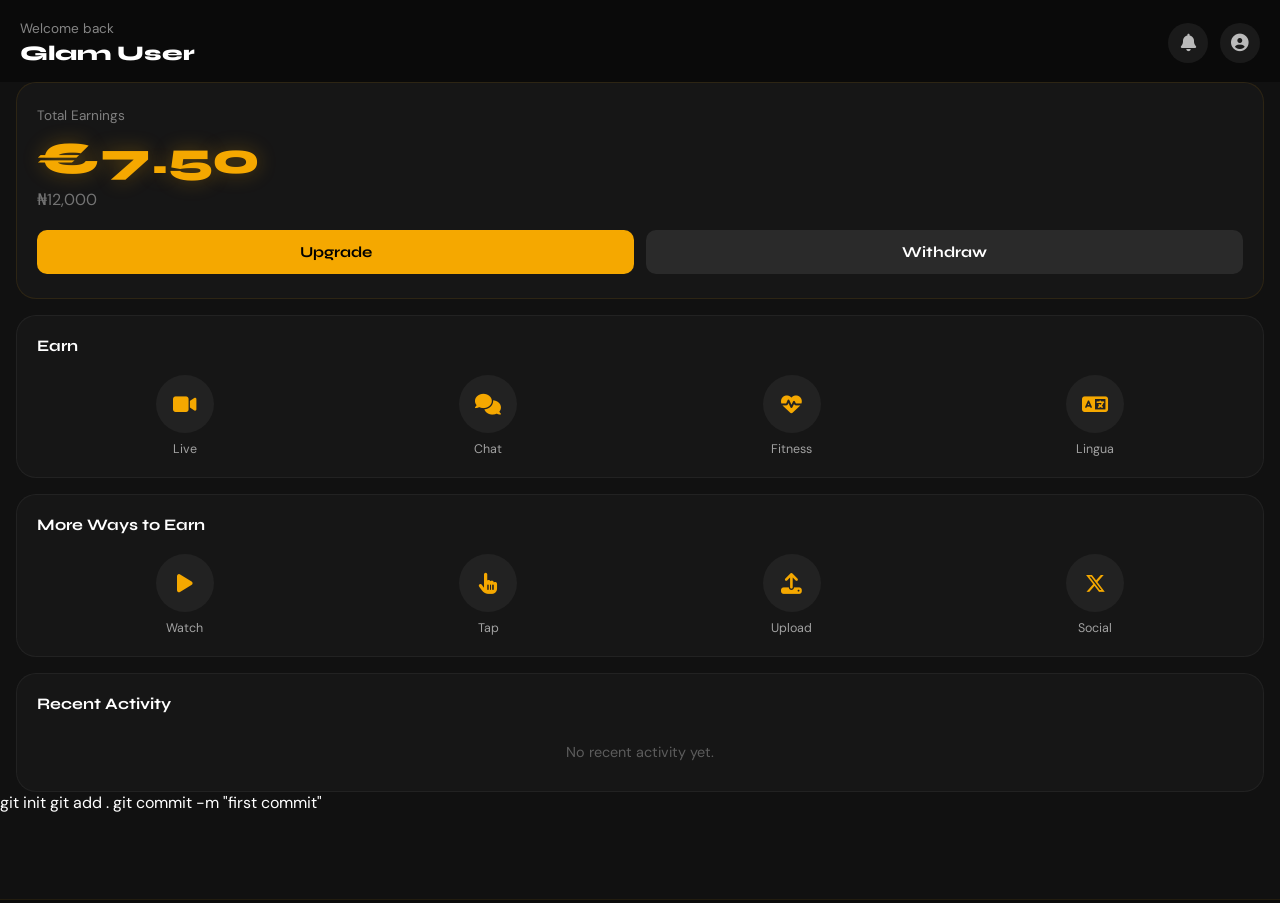
==== dash.html @ de417596 "first commit" ====
<!DOCTYPE html>
<html lang="en">
<head>
  <meta charset="UTF-8"/>
  <meta name="viewport" content="width=device-width, initial-scale=1.0"/>
  <title>Glamo | Dashboard</title>
  <link href="https://fonts.googleapis.com/css2?family=Syne:wght@400;600;700;800&family=DM+Sans:wght@300;400;500&display=swap" rel="stylesheet"/>
  <link rel="stylesheet" href="https://cdnjs.cloudflare.com/ajax/libs/font-awesome/6.5.0/css/all.min.css"/>
  <link rel="stylesheet" href="style.css"/>
</head>
<body class="dash-body">

  <!-- TOP BAR -->
  <header class="dash-header">
        <div class="dash-welcome">
            <p class="dash-welcome-text">Welcome back</p>
            <h2 class="dash-username">Glam User</h2>
        </div>
        <div class="dash-header-icons">
            <button class="dash-icon-btn"><i class="fas fa-bell"></i></button>
            <button class="dash-icon-btn"><i class="fas fa-circle-user"></i></button>
        </div>
  </header>

  <!-- MAIN CONTENT -->
  <main class="dash-main">

        <!-- Earnings Card -->
        <div class="dash-earnings-card">
            <p class="dash-earnings-label">Total Earnings</p>
            <h1 class="dash-earnings-amount">€7.50</h1>
            <p class="dash-earnings-naira">₦12,000</p>
            <div class="dash-earnings-btns">
                <a href="payment.html" class="dash-btn-upgrade">Upgrade</a>
                <button class="dash-btn-withdraw" id="withdrawBtn">Withdraw</button>
            </div>
        </div>

        <!-- Earn Section -->
        <div class="dash-section-card">
            <h3 class="dash-section-title">Earn</h3>
            <div class="dash-icons-grid">
                <div class="dash-icon-item">
                    <div class="dash-icon-circle"><i class="fas fa-video"></i></div>
                    <span>Live</span>
                </div>
                <div class="dash-icon-item">
                    <div class="dash-icon-circle"><i class="fas fa-comments"></i></div>
                    <span>Chat</span>
                </div>
                <div class="dash-icon-item">
                    <div class="dash-icon-circle"><i class="fas fa-heartbeat"></i></div>
                    <span>Fitness</span>
                </div>
                <div class="dash-icon-item">
                    <div class="dash-icon-circle"><i class="fas fa-language"></i></div>
                    <span>Lingua</span>
                </div>
            </div>
        </div>

        <!-- More Ways to Earn -->
        <div class="dash-section-card">
            <h3 class="dash-section-title">More Ways to Earn</h3>
            <div class="dash-icons-grid">
                <div class="dash-icon-item">
                    <div class="dash-icon-circle"><i class="fas fa-play"></i></div>
                    <span>Watch</span>
                </div>
                <div class="dash-icon-item">
                    <div class="dash-icon-circle"><i class="fas fa-hand-pointer"></i></div>
                    <span>Tap</span>
                </div>
                <div class="dash-icon-item">
                    <div class="dash-icon-circle"><i class="fas fa-upload"></i></div>
                    <span>Upload</span>
                </div>
                <div class="dash-icon-item">
                    <div class="dash-icon-circle"><i class="fa-brands fa-x-twitter"></i></div>
                    <span>Social</span>
                </div>
        </div>
        </div>

        <!-- Recent Activity -->
        <div class="dash-section-card">
            <h3 class="dash-section-title">Recent Activity</h3>
            <p class="dash-empty-text">No recent activity yet.</p>
        </div>

    </main>

  <!-- WITHDRAW POPUP -->
  <div class="dash-popup-overlay" id="withdrawPopup">
        <div class="dash-popup">
        <p class="dash-popup-text">Upgrade your account to unlock withdrawals.</p>
        <button class="dash-popup-ok" id="popupOkBtn">OK</button>
        </div>
  </div>

  <!-- BOTTOM NAV -->
  <nav class="dash-bottom-nav">
        <button class="dash-nav-item active"><i class="fas fa-house"></i></button>
        <button class="dash-nav-item"><i class="fas fa-chart-bar"></i></button>
        <button class="dash-nav-item"><i class="fas fa-wallet"></i></button>
        <button class="dash-nav-item"><i class="fas fa-user"></i></button>
  </nav>


  <script src="dash.js"></script>
</body>
</html>
git init
git add .
git commit -m "first commit"
---- style.css ----
/* ─── RESET & VARIABLES ─── */
  *, *::before, *::after {
  margin: 0;
  padding: 0;
  box-sizing: border-box;
}
:root {
  --black: #05080f;
  --navy: #080f20;
  --yellow: #f5a800;
  --yellow-light: #ffc93c;
  --white: #ffffff;
  --gray: #a0aec0;
}
html {
  scroll-behavior: smooth;
}
body {
  background-color: var(--black);
  color: var(--white);
  font-family: 'DM Sans', sans-serif;
  overflow-x: hidden;
}
/* ─── NAVBAR ─── */
nav {
  position: fixed;
  top: 0;
  left: 0;
  right: 0;
  z-index: 1000;
  display: flex;
  align-items: center;
  justify-content: space-between;
  padding: 18px 28px;
  background: rgba(8, 15, 32, 0.92);
  backdrop-filter: blur(14px);
  border-bottom: 1px solid rgba(245, 168, 0, 0.08);
  animation: slideDown 0.6s ease both;
}
@keyframes slideDown {
  from { transform: translateY(-60px); opacity: 0; }
  to { transform: translateY(0); opacity: 1; }
}
.logo {
  font-family: 'Syne', sans-serif;
  font-size: 1.75rem;
  font-weight: 800;
  color: var(--yellow);
  letter-spacing: -0.5px;
  text-decoration: none;
  position: relative;
}
.logo::after {
  content: '';
  display: block;
  height: 3px;
  width: 0;
  background: var(--yellow);
  border-radius: 2px;
  transition: width 0.3s;
  position: absolute;
  bottom: -3px;
}
.logo:hover::after {
  width: 100%;
}
.nav-right {
  display: flex;
  align-items: center;
  gap: 16px;
}
.btn-login {
  background: none;
  border: none;
  color: var(--white);
  font-family: 'DM Sans', sans-serif;
  font-size: 0.95rem;
  font-weight: 500;
  cursor: pointer;
  transition: color 0.2s;
}
.btn-login:hover {
  color: var(--yellow);
}
.btn-signup {
  background: var(--yellow);
  color: var(--black);
  border: none;
  padding: 10px 22px;
  border-radius: 50px;
  font-family: 'Syne', sans-serif;
  font-size: 0.9rem;
  font-weight: 700;
  cursor: pointer;
  text-decoration: none;
  display: inline-block;
  transition: background 0.2s, transform 0.15s;
}
.btn-signup:hover {
  background: var(--yellow-light);
  transform: scale(1.04);
}
/* ─── HAMBURGER ─── */
.hamburger {
  background: none;
  border: none;
  cursor: pointer;
  display: flex;
  flex-direction: column;
  gap: 5px;
  padding: 4px;
}
.hamburger span {
  display: block;
  width: 24px;
  height: 2.5px;
  background: var(--yellow);
  border-radius: 2px;
  transition: transform 0.35s, opacity 0.35s, width 0.35s;
  transform-origin: center;
}
.hamburger.open span:nth-child(1) {
  transform: translateY(7.5px) rotate(45deg);
}
.hamburger.open span:nth-child(2) {
  opacity: 0;
  width: 0;
}
.hamburger.open span:nth-child(3) {
  transform: translateY(-7.5px) rotate(-45deg);
}
/* ─── MOBILE MENU ─── */
.mobile-menu {
  position: fixed;
  top: 0;
  left: 0;
  right: 0;
  bottom: 0;
  z-index: 999;
  background: var(--navy);
  display: flex;
  flex-direction: column;
  padding: 120px 40px 40px;
  transform: translateX(100%);
  transition: transform 0.4s cubic-bezier(0.77, 0, 0.18, 1);
}
.mobile-menu.open {
  transform: translateX(0);
}
.mobile-menu a {
  font-family: 'Syne', sans-serif;
  font-size: 2rem;
  font-weight: 700;
  color: var(--white);
  text-decoration: none;
  padding: 18px 0;
  border-bottom: 1px solid rgba(255, 255, 255, 0.07);
  transition: color 0.2s, padding-left 0.2s;
  opacity: 0;
  transform: translateX(30px);
}
.mobile-menu.open a {
  opacity: 1;
  transform: translateX(0);
}
.mobile-menu.open a:nth-child(1) { transition: color 0.2s, opacity 0.35s 0.10s, transform 0.35s
0.10s; }
.mobile-menu.open a:nth-child(2) { transition: color 0.2s, opacity 0.35s 0.18s, transform 0.35s
0.18s; }
.mobile-menu.open a:nth-child(3) { transition: color 0.2s, opacity 0.35s 0.26s, transform 0.35s
0.26s; }
.mobile-menu.open a:nth-child(4) { transition: color 0.2s, opacity 0.35s 0.34s, transform 0.35s
0.34s; }
.mobile-menu.open a:nth-child(5) { transition: color 0.2s, opacity 0.35s 0.42s, transform 0.35s
0.42s; }
.mobile-menu a:hover {
  color: var(--yellow);
  padding-left: 10px;
}
/* ─── HERO SECTION ─── */
.hero {
  min-height: 100vh;
  display: flex;
  flex-direction: column;
  align-items: center;
  justify-content: center;
  text-align: center;
  padding: 120px 28px 60px;
  background: radial-gradient(ellipse at 50% 30%, rgba(245, 168, 0, 0.08) 0%, transparent 65%),
  var(--navy);
  position: relative;
  overflow: hidden;
  }
.hero::before {
  content: '';
  position: absolute;
  inset: 0;
  background-image:
  linear-gradient(rgba(245, 168, 0, 0.04) 1px, transparent 1px),
  linear-gradient(90deg, rgba(245, 168, 0, 0.04) 1px, transparent 1px);
  background-size: 60px 60px;
  pointer-events: none;
}
.hero-brand {
  font-family: 'Syne', sans-serif;
  font-size: clamp(3rem, 12vw, 6rem);
  font-weight: 800;
  color: var(--yellow);
  letter-spacing: -2px;
  line-height: 1;
  animation: fadeUp 0.8s 0.2s both;
}
.hero-tagline {
  font-family: 'DM Sans', sans-serif;
  font-size: clamp(1rem, 3.5vw, 1.25rem);
  font-weight: 300;
  color: rgba(255, 255, 255, 0.75);
  max-width: 480px;
  line-height: 1.7;
  margin-top: 20px;
  animation: fadeUp 0.8s 0.4s both;
}
.hero-buttons {
  display: flex;
  gap: 14px;
  margin-top: 36px;
  flex-wrap: wrap;
  justify-content: center;
  animation: fadeUp 0.8s 0.6s both;
}
.hero-btn-primary {
  background: var(--yellow);
  color: var(--black);
  border: none;
  padding: 14px 34px;
  border-radius: 50px;
  font-family: 'Syne', sans-serif;
  font-size: 1rem;
  font-weight: 700;
  cursor: pointer;
  text-decoration: none;
  display: inline-block;
  transition: background 0.2s, transform 0.15s, box-shadow 0.2s;
}
.hero-btn-primary:hover {
  background: var(--yellow-light);
  transform: translateY(-2px);
  box-shadow: 0 8px 30px rgba(245, 168, 0, 0.3);
}
.hero-btn-outline {
  background: transparent;
  color: var(--yellow);
  border: 2px solid var(--yellow);
  padding: 14px 34px;
  border-radius: 50px;
  font-family: 'Syne', sans-serif;
  font-size: 1rem;
  font-weight: 700;
  cursor: pointer;
  text-decoration: none;
  display: inline-block;
  transition: background 0.2s, color 0.2s, transform 0.15s;
}
.hero-btn-outline:hover {
  background: rgba(245, 168, 0, 0.1);
  transform: translateY(-2px);
}
/* ─── HERO IMAGE ─── */
.hero-image-wrap {
  width: 100%;
  max-width: 700px;
  margin-top: 50px;
  border-radius: 20px;
  overflow: hidden;
  box-shadow: 0 30px 80px rgba(0, 0, 0, 0.6);
  border: 1px solid rgba(245, 168, 0, 0.15);
  animation: fadeUp 0.9s 0.8s both;
  position: relative;
}
.hero-image-wrap::before {
  content: '';
  position: absolute;
  inset: 0;
  border-radius: 20px;
  box-shadow: inset 0 0 60px rgba(245, 168, 0, 0.07);
  pointer-events: none;
  z-index: 1;
}
.hero-image-wrap img {
  width: 100%;
  display: block;
  transition: transform 0.6s ease;
}
.hero-image-wrap:hover img {
 transform: scale(1.02);
}
/* ─── KEYFRAMES ─── */
@keyframes fadeUp {
  from { opacity: 0; transform: translateY(28px); }
  to { opacity: 1; transform: translateY(0); }
}
/* ─── FOOTER ─── */
footer {
  text-align: center;
  padding: 30px;
  background: var(--black);
  color: var(--gray);
  font-size: 0.85rem;
  border-top: 1px solid rgba(255, 255, 255, 0.06);
}
footer span {
  color: var(--yellow);
}

/* ======================== */
/* ABOUT SECTION */
/* ======================== */
.about {
  background: #ffffff;
  color: #111111;
  padding: 0 0 60px;
}
/* About Image */
.about-image-wrap {
  width: 100%;
  overflow: hidden;
  opacity: 0;
  transform: translateY(40px);
  transition: opacity 0.8s ease, transform 0.8s ease;
}
.about-image-wrap.animate {
  opacity: 1;
  transform: translateY(0);
}
.about-image-wrap img {
  width: 100%;
  display: block;
  border-radius: 0 0 20px 20px;
  object-fit: cover;
  max-height: 480px;
  transition: transform 0.6s ease;
}
.about-image-wrap:hover img {
  transform: scale(1.02);
}
/* About Text Content */
.about-content {
  padding: 40px 28px;
}
.about-hashtag {
  font-family: 'Syne', sans-serif;
  font-size: 0.8rem;
  font-weight: 700;
  color: #f5a800;
  letter-spacing: 2px;
  text-transform: uppercase;
  margin-bottom: 12px;
  opacity: 0;
  transform: translateY(20px);
  transition: opacity 0.6s ease 0.1s, transform 0.6s ease 0.1s;
}
.about-hashtag.animate {
  opacity: 1;
  transform: translateY(0);
}
.about-heading {
  font-family: 'Syne', sans-serif;
  font-size: clamp(2rem, 8vw, 3rem);
  font-weight: 800;
  color: #111111;
  line-height: 1.15;
  margin-bottom: 24px;
  opacity: 0;
  transform: translateY(20px);
  transition: opacity 0.6s ease 0.2s, transform 0.6s ease 0.2s;
}
.about-heading.animate {
  opacity: 1;
  transform: translateY(0);
}
.about-paragraph {
  font-family: 'DM Sans', sans-serif;
  font-size: 1.05rem;
  font-weight: 400;
  color: #444444;
  line-height: 1.85;
  margin-bottom: 36px;
  opacity: 0;
  transform: translateY(20px);
  transition: opacity 0.6s ease 0.3s, transform 0.6s ease 0.3s;
}
.about-paragraph.animate {
  opacity: 1;
  transform: translateY(0);
}
/* Built for list */
.about-built {
  opacity: 0;
  transform: translateY(20px);
  transition: opacity 0.6s ease 0.4s, transform 0.6s ease 0.4s;
}
.about-built.animate {
  opacity: 1;
  transform: translateY(0);
}
.about-built h3 {
  font-family: 'Syne', sans-serif;
  font-size: 1.1rem;
  font-weight: 700;
  color: #111111;
  margin-bottom: 20px;
}
.about-built ul {
list-style: none;
padding: 0;
margin: 0 0 40px;
display: flex;
flex-direction: column;
gap: 18px;
}
.about-built ul li {
  font-family: 'DM Sans', sans-serif;
  font-size: 1rem;
  color: #333333;
  display: flex;
  align-items: flex-start;
  gap: 14px;
  line-height: 1.5;
}
.about-built ul li::before {
  content: '';
  display: inline-block;
  min-width: 10px;
  height: 10px;
  background: #f5a800;
  border-radius: 50%;
  margin-top: 6px;
}
/* Join the Movement */
.join-movement {
  display: flex;
  align-items: center;
  gap: 14px;
  font-family: 'Syne', sans-serif;
  font-size: 1.2rem;
  font-weight: 700;
  color: #111111;
  text-decoration: none;
  transition: color 0.2s;
  margin-top: 10px;
  opacity: 0;
  transform: translateY(20px);
  transition: opacity 0.6s ease 0.5s, transform 0.6s ease 0.5s, color 0.2s;
}
.join-movement.animate {
  opacity: 1;
  transform: translateY(0);
}
.join-movement:hover {
  color: #f5a800;
}
.movement-dot {
  display: inline-block;
  width: 18px;
  height: 18px;
  background: #00c896;
  border-radius: 50%;
  flex-shrink: 0;
  box-shadow: 0 0 0 0 rgba(0, 200, 150, 0.5);
  animation: pulse 1.8s infinite;
}
@keyframes pulse {
  0% { box-shadow: 0 0 0 0 rgba(0, 200, 150, 0.5); }
  70% { box-shadow: 0 0 0 10px rgba(0, 200, 150, 0); }
  100% { box-shadow: 0 0 0 0 rgba(0, 200, 150, 0); }
}

/* ======================== */
/* FEATURES SECTION */
/* ======================== */
.features {
  background: #0a0a0a;
  padding: 80px 24px;
}
/* ── Section Header ── */
.features-header {
  text-align: center;
  margin-bottom: 50px;
  opacity: 0;
  transform: translateY(30px);
  transition: opacity 0.7s ease, transform 0.7s ease;
}
.features-header.animate {
  opacity: 1;
  transform: translateY(0);
}
.features-label {
  font-family: 'Syne', sans-serif;
  font-size: 0.78rem;
  font-weight: 700;
  color: #f5a800;
  letter-spacing: 3px;
  text-transform: uppercase;
  margin-bottom: 14px;
}
.features-heading {
  font-family: 'Syne', sans-serif;
  font-size: clamp(2rem, 8vw, 3rem);
  font-weight: 800;
  color: #ffffff;
  line-height: 1.15;
  margin-bottom: 20px;
}
.features-subtext {
  font-family: 'DM Sans', sans-serif;
  font-size: 1rem;
  color: rgba(255, 255, 255, 0.55);
  line-height: 1.8;
  max-width: 480px;
  margin: 0 auto;
}
/* ── Cards Grid ── */
.features-grid {
  display: flex;
  flex-direction: column;
  gap: 20px;
  max-width: 700px;
  margin: 0 auto;
}
/* ── Individual Card ── */
.feature-card {
  background: #161616;
  border: 1px solid rgba(255, 255, 255, 0.06);
  border-radius: 20px;
  padding: 32px 28px;
  cursor: pointer;
  opacity: 0;
  transform: translateY(40px);
  transition: opacity 0.6s ease,
  transform 0.6s ease,
  box-shadow 0.3s ease,
  scale 0.3s ease,
  border-color 0.3s ease;
}
.feature-card.animate {
  opacity: 1;
  transform: translateY(0);
}
/* Zoom in on hover and tap */
.feature-card:hover,
.feature-card:active {
  scale: 1.03;
  box-shadow: 0 12px 40px rgba(245, 168, 0, 0.12);
  border-color: rgba(245, 168, 0, 0.25);
}
/* Staggered animation delays */
.feature-card:nth-child(1) { transition-delay: 0.1s; }
.feature-card:nth-child(2) { transition-delay: 0.2s; }
.feature-card:nth-child(3) { transition-delay: 0.3s; }
.feature-card:nth-child(4) { transition-delay: 0.4s; }
.feature-card:nth-child(5) { transition-delay: 0.5s; }
.feature-card:nth-child(6) { transition-delay: 0.6s; }
.feature-card:nth-child(7) { transition-delay: 0.7s; }
/* ── Icon Box ── */
.feature-icon {
  width: 60px;
  height: 60px;
  background: #222222;
  border-radius: 14px;
  display: flex;
  align-items: center;
  justify-content: center;
  margin-bottom: 24px;
  transition: background 0.3s ease;
}
.feature-icon i {
  font-size: 1.5rem;
  color: #f5a800;
}
.feature-card:hover .feature-icon {
  background: rgba(245, 168, 0, 0.12);
}
/* ── Card Title ── */
.feature-title {
  font-family: 'Syne', sans-serif;
  font-size: 1.15rem;
  font-weight: 700;
  color: #ffffff;
  margin-bottom: 12px;
}
/* ── Card Description ── */
.feature-desc {
  font-family: 'DM Sans', sans-serif;
  font-size: 0.95rem;
  color: rgba(255, 255, 255, 0.55);
  line-height: 1.75;
}


/* ======================== */
/*    PACKAGES SECTION      */
/* ======================== */
.packages {
  background: #05080f;
  padding: 80px 24px;
  position: relative;
  overflow: hidden;
}
/* Glowing background effect */
.packages::before {
  content: '';
  position: absolute;
  top: 50%;
  left: 50%;
  transform: translate(-50%, -50%);
  width: 500px;
  height: 500px;
  background: radial-gradient(circle, rgba(245, 168, 0, 0.06) 0%, transparent 70%);
  pointer-events: none;
}
/* â”€â”€ Section Header â”€â”€ */
.packages-header {
  text-align: center;
  margin-bottom: 50px;
  opacity: 0;
  transform: translateY(30px);
  transition: opacity 0.7s ease, transform 0.7s ease;
}
.packages-header.animate {
  opacity: 1;
  transform: translateY(0);
}
.packages-label {
  font-family: 'Syne', sans-serif;
  font-size: 0.78rem;
  font-weight: 700;
  color: #f5a800;
  letter-spacing: 3px;
  text-transform: uppercase;
  margin-bottom: 14px;
}
.packages-heading {
  font-family: 'Syne', sans-serif;
  font-size: clamp(1.8rem, 7vw, 2.8rem);
  font-weight: 800;
  color: #ffffff;
  line-height: 1.2;
  margin-bottom: 16px;
}
.packages-subtext {
  font-family: 'DM Sans', sans-serif;
  font-size: 1rem;
  color: rgba(255, 255, 255, 0.5);
  line-height: 1.8;
  max-width: 420px;
  margin: 0 auto;
}
/* â”€â”€ Card Wrapper â”€â”€ */
.packages-wrapper {
  display: flex;
  justify-content: center;
}
/* â”€â”€ Package Card â”€â”€ */
.package-card {
  position: relative;
  background: linear-gradient(145deg, #0f2018, #0a1a10);
  border: 1px solid rgba(245, 168, 0, 0.35);
  border-radius: 24px;
  padding: 40px 32px;
  width: 100%;
  max-width: 420px;
  box-shadow: 0 0 60px rgba(245, 168, 0, 0.08),
    0 20px 60px rgba(0, 0, 0, 0.5);
  opacity: 0;
  transform: translateY(50px) scale(0.97);
  transition: opacity 0.8s ease 0.2s,
    transform 0.8s ease 0.2s,
    box-shadow 0.3s ease,
    scale 0.3s ease;
  overflow: hidden;
}
.package-card.animate {
  opacity: 1;
  transform: translateY(0) scale(1);
}
.package-card:hover {
  box-shadow: 0 0 80px rgba(245, 168, 0, 0.15),
              0 30px 80px rgba(0, 0, 0, 0.6);
  scale: 1.02;
}
/* â”€â”€ Recommended Badge â”€â”€ */
.package-badge {
  position: absolute;
  top: 0;
  right: 0;
  background: linear-gradient(135deg, #f5a800, #ffc93c);
  color: #05080f;
  font-family: 'Syne', sans-serif;
  font-size: 0.65rem;
  font-weight: 800;
  letter-spacing: 1.5px;
  padding: 20px 10px 8px 20px;
  clip-path: polygon(100% 0, 0 0, 100% 100%);
  width: 110px;
  height: 110px;
  display: flex;
  align-items: flex-start;
  justify-content: flex-end;
  text-align: right;
  line-height: 1.3;
  writing-mode: vertical-rl;
  transform: rotate(180deg);
}
/* â”€â”€ Card Top â”€â”€ */
.package-top {
  margin-bottom: 28px;
}
.package-name {
  font-family: 'Syne', sans-serif;
  font-size: 1.1rem;
  font-weight: 800;
  color: #ffffff;
  letter-spacing: 1.5px;
  margin-bottom: 20px;
}
.package-price {
  display: flex;
  align-items: flex-start;
  gap: 4px;
  margin-bottom: 12px;
}
.package-currency {
  font-family: 'Syne', sans-serif;
  font-size: 1.4rem;
  font-weight: 700;
  color: #f5a800;
  margin-top: 8px;
}
.package-amount {
  font-family: 'Syne', sans-serif;
  font-size: clamp(3rem, 12vw, 4rem);
  font-weight: 800;
  color: #f5a800;
  line-height: 1;
  text-shadow: 0 0 30px rgba(245, 168, 0, 0.4);
}
.package-note {
  font-family: 'DM Sans', sans-serif;
  font-size: 0.9rem;
  color: rgba(255, 255, 255, 0.55);
  line-height: 1.6;
}
/* â”€â”€ Divider â”€â”€ */
.package-divider {
  height: 1px;
  background: rgba(245, 168, 0, 0.15);
  margin: 24px 0;
}
/* â”€â”€ Features List â”€â”€ */
.package-features {
  list-style: none;
  padding: 0;
  margin: 0 0 36px;
  display: flex;
  flex-direction: column;
  gap: 16px;
}
.package-features li {
  display: flex;
  align-items: flex-start;
  gap: 14px;
  font-family: 'DM Sans', sans-serif;
  font-size: 0.95rem;
  color: rgba(255, 255, 255, 0.85);
  line-height: 1.5;
}
.package-features li strong {
  color: #ffffff;
}
.package-check i {
  color: #f5a800;
  font-size: 1.1rem;
  margin-top: 2px;
  flex-shrink: 0;
}
/* â”€â”€ CTA Button â”€â”€ */
.package-btn {
  display: flex;
  align-items: center;
  justify-content: center;
  gap: 10px;
  width: 100%;
  background: #f5a800;
  color: #05080f;
  font-family: 'Syne', sans-serif;
  font-size: 1rem;
  font-weight: 800;
  padding: 16px 24px;
  border-radius: 50px;
  text-decoration: none;
  transition: background 0.2s ease,
    transform 0.2s ease,
    box-shadow 0.2s ease;
  box-shadow: 0 4px 20px rgba(245, 168, 0, 0.3);
}
.package-btn:hover {
  background: #ffc93c;
  transform: translateY(-2px);
  box-shadow: 0 8px 30px rgba(245, 168, 0, 0.45);
}
.package-btn i {
  font-size: 0.9rem;
  transition: transform 0.2s ease;
}
.package-btn:hover i {
  transform: translateX(4px);
}


/* FAQ Section */
.faq-section {
  background-color: #1a1c29;
  padding: 40px 20px;
}

.faq-section h2 {
  text-align: center;
  font-size: 28px;
  font-weight: 700;
}

.faq-section .sub {
  text-align: center;
  margin-bottom: 30px;
  color: #cfcfcf;
}

.accordion-item {
  background-color: #272938;
  margin-bottom: 15px;
  border-radius: 8px;
  overflow: hidden;
}

.accordion-header {
  width: 100%;
  background: none;
  border: none;
  color: #fff;
  font-size: 18px;
  padding: 18px;
  display: flex;
  justify-content: space-between;
  align-items: center;
  cursor: pointer;
}

.accordion-header .arrow {
  transition: 0.3s;
}

.accordion-item.active .arrow {
 transform: rotate(180deg);
}

.accordion-content {
  max-height: 0;
  overflow: hidden;
  padding: 0 18px;
  transition: max-height 0.35s ease;
}

.accordion-content p {
  padding: 15px 0;
  color: #ddd;
}

/* Transform Section */

.transform-section {
  background-color: #f4a600;
  color: #000;
  text-align: center;
  padding: 50px 20px;
}

.transform-section h2 {
  font-size: 30px;
  margin-bottom: 15px;
}

.transform-section p {
  font-size: 18px;
  margin-bottom: 25px;
}

.cta-btn {
  display: inline-block;
  background-color: #000;
  color: #fff;
  padding: 14px 30px;
  border-radius: 40px;
  font-size: 18px;
  text-decoration: none;
  margin-bottom: 25px;
}

.cta-image img {
  width: 100%;
  border-radius: 14px;
  margin-top: 20px;
}


/* ======================== */
/*    REGISTER PAGE         */
/* ======================== */

*, *::before, *::after {
  margin: 0;
  padding: 0;
  box-sizing: border-box;
}

:root {
  --black: #080808;
  --card-bg: #111a0e;
  --yellow: #f5a800;
  --yellow-light: #ffc93c;
  --white: #ffffff;
  --gray: #a0aec0;
  --input-bg: #1a1a1a;
  --border: rgba(245, 168, 0, 0.2);
}

html { scroll-behavior: smooth; }

body {
  background: var(--black);
  font-family: 'DM Sans', sans-serif;
  min-height: 100vh;
  display: flex;
  flex-direction: column;
}


/* â”€â”€ NAVBAR â”€â”€ */
.reg-nav {
  display: flex;
  align-items: center;
  justify-content: space-between;
  padding: 18px 24px;
  background: #0a0a0a;
  border-bottom: 1px solid rgba(245, 168, 0, 0.08);
  animation: fadeDown 0.6s ease both;
}

@keyframes fadeDown {
  from { opacity: 0; transform: translateY(-20px); }
  to   { opacity: 1; transform: translateY(0); }
}

.reg-logo {
  font-family: 'Syne', sans-serif;
  font-size: 1.5rem;
  font-weight: 800;
  color: var(--yellow);
  text-decoration: none;
}

.reg-nav-btn {
  display: flex;
  align-items: center;
  gap: 8px;
  background: rgba(245, 168, 0, 0.1);
  border: 1px solid rgba(245, 168, 0, 0.25);
  color: var(--white);
  font-family: 'DM Sans', sans-serif;
  font-size: 0.85rem;
  font-weight: 500;
  padding: 10px 16px;
  border-radius: 50px;
  text-decoration: none;
  transition: background 0.2s, border-color 0.2s;
}

.reg-nav-btn:hover {
  background: rgba(245, 168, 0, 0.18);
  border-color: rgba(245, 168, 0, 0.5);
}

.reg-nav-dot {
  width: 8px;
  height: 8px;
  background: var(--yellow);
  border-radius: 50%;
  display: inline-block;
  animation: pulse 1.8s infinite;
}

@keyframes pulse {
  0%   { box-shadow: 0 0 0 0 rgba(245, 168, 0, 0.5); }
  70%  { box-shadow: 0 0 0 8px rgba(245, 168, 0, 0); }
  100% { box-shadow: 0 0 0 0 rgba(245, 168, 0, 0); }
}


/* â”€â”€ MAIN â”€â”€ */
.reg-main {
  flex: 1;
  display: flex;
  align-items: center;
  justify-content: center;
  padding: 40px 20px;
}


/* â”€â”€ REGISTER CARD â”€â”€ */
.reg-card {
  background: linear-gradient(160deg, #1a2410, #0f1a0a);
  border: 1px solid rgba(245, 168, 0, 0.2);
  border-radius: 24px;
  padding: 36px 28px;
  width: 100%;
  max-width: 420px;
  box-shadow: 0 20px 60px rgba(0, 0, 0, 0.5),
              0 0 40px rgba(245, 168, 0, 0.04);
  animation: fadeUp 0.7s 0.2s ease both;
}

@keyframes fadeUp {
  from { opacity: 0; transform: translateY(30px); }
  to   { opacity: 1; transform: translateY(0); }
}


/* â”€â”€ BADGE â”€â”€ */
.reg-badge {
  display: inline-flex;
  align-items: center;
  gap: 8px;
  background: rgba(245, 168, 0, 0.1);
  border: 1px solid rgba(245, 168, 0, 0.25);
  color: var(--white);
  font-family: 'DM Sans', sans-serif;
  font-size: 0.85rem;
  font-weight: 600;
  padding: 8px 16px;
  border-radius: 50px;
  margin-bottom: 24px;
}

.reg-badge-dot {
  width: 8px;
  height: 8px;
  background: var(--yellow);
  border-radius: 50%;
  display: inline-block;
}


/* â”€â”€ HEADING â”€â”€ */
.reg-heading {
  font-family: 'Syne', sans-serif;
  font-size: clamp(1.6rem, 6vw, 2rem);
  font-weight: 800;
  color: var(--white);
  margin-bottom: 8px;
}

.reg-subtext {
  font-family: 'DM Sans', sans-serif;
  font-size: 0.95rem;
  color: rgba(255, 255, 255, 0.5);
  margin-bottom: 32px;
}


/* â”€â”€ FORM â”€â”€ */
.reg-form {
  display: flex;
  flex-direction: column;
  gap: 20px;
}

.reg-field {
  display: flex;
  flex-direction: column;
  gap: 8px;
}

.reg-label {
  font-family: 'Syne', sans-serif;
  font-size: 0.9rem;
  font-weight: 700;
  color: var(--white);
}

.reg-input {
  background: #1c1c1c;
  border: 1px solid rgba(255, 255, 255, 0.08);
  border-radius: 12px;
  padding: 14px 16px;
  font-family: 'DM Sans', sans-serif;
  font-size: 0.95rem;
  color: var(--white);
  outline: none;
  transition: border-color 0.2s, box-shadow 0.2s;
  width: 100%;
}

.reg-input::placeholder {
  color: rgba(255, 255, 255, 0.3);
}

.reg-input:focus {
  border-color: rgba(245, 168, 0, 0.5);
  box-shadow: 0 0 0 3px rgba(245, 168, 0, 0.08);
}


/* â”€â”€ REGISTER BUTTON â”€â”€ */
.reg-btn-primary {
  display: flex;
  align-items: center;
  justify-content: center;
  gap: 10px;
  width: 100%;
  background: linear-gradient(135deg, #f5a800, #ffc93c);
  color: #05080f;
  font-family: 'Syne', sans-serif;
  font-size: 1rem;
  font-weight: 800;
  padding: 16px;
  border-radius: 12px;
  text-decoration: none;
  margin-top: 8px;
  transition: transform 0.2s, box-shadow 0.2s, opacity 0.2s;
  box-shadow: 0 4px 20px rgba(245, 168, 0, 0.3);
}

.reg-btn-primary:hover {
  transform: translateY(-2px);
  box-shadow: 0 8px 30px rgba(245, 168, 0, 0.4);
  opacity: 0.92;
}


/* â”€â”€ BACK TO LOGIN BUTTON â”€â”€ */
.reg-btn-secondary {
  display: flex;
  align-items: center;
  justify-content: center;
  gap: 10px;
  width: 100%;
  background: rgba(255, 255, 255, 0.05);
  border: 1px solid rgba(255, 255, 255, 0.1);
  color: var(--white);
  font-family: 'Syne', sans-serif;
  font-size: 1rem;
  font-weight: 700;
  padding: 16px;
  border-radius: 12px;
  text-decoration: none;
  transition: background 0.2s, border-color 0.2s, transform 0.2s;
}

.reg-btn-secondary:hover {
  background: rgba(255, 255, 255, 0.1);
  border-color: rgba(255, 255, 255, 0.2);
  transform: translateY(-2px);
}


/* â”€â”€ FOOTER â”€â”€ */
.reg-footer {
  text-align: center;
  padding: 20px;
  font-family: 'DM Sans', sans-serif;
  font-size: 0.82rem;
  color: rgba(255, 255, 255, 0.3);
}


/* â”€â”€ SUCCESS MESSAGE â”€â”€ */
.reg-success {
  display: flex;
  flex-direction: column;
  align-items: center;
  justify-content: center;
  gap: 24px;
  padding: 20px 0;
  text-align: center;
}

.reg-success-text {
  font-family: 'Syne', sans-serif;
  font-size: 1.1rem;
  font-weight: 700;
  color: #00e676;
  line-height: 1.6;
  animation: fadeUp 0.5s ease both;
}

/* â”€â”€ SPINNER â”€â”€ */
.reg-spinner {
  width: 48px;
  height: 48px;
  border: 4px solid rgba(255, 255, 255, 0.1);
  border-top-color: #f5a800;
  border-radius: 50%;
  animation: spin 0.9s linear infinite;
}

@keyframes spin {
  to { transform: rotate(360deg); }
}

/* ======================== */
/*      LOGIN PAGE          */
/* ======================== */

:root {
  --login-bg: #0a0a12;
  --login-card: #0f0f1e;
  --login-border: rgba(100, 80, 255, 0.2);
  --purple: #6c63ff;
  --purple-light: #8b85ff;
  --yellow: #f5a800;
  --white: #ffffff;
  --gray: rgba(255,255,255,0.5);
}

/* â”€â”€ NAVBAR â”€â”€ */
.login-nav {
  display: flex;
  align-items: center;
  justify-content: space-between;
  padding: 18px 24px;
  background: #0a0a12;
  border-bottom: 1px solid rgba(108, 99, 255, 0.1);
  animation: fadeDown 0.6s ease both;
}

.login-logo {
  font-family: 'Syne', sans-serif;
  font-size: 1.5rem;
  font-weight: 800;
  color: var(--yellow);
}

.login-nav-btn {
  display: flex;
  align-items: center;
  gap: 8px;
  background: rgba(108, 99, 255, 0.1);
  border: 1px solid rgba(108, 99, 255, 0.25);
  color: var(--white);
  font-family: 'DM Sans', sans-serif;
  font-size: 0.85rem;
  font-weight: 500;
  padding: 10px 16px;
  border-radius: 50px;
}

.login-nav-dot {
  width: 8px;
  height: 8px;
  background: var(--purple);
  border-radius: 50%;
  display: inline-block;
  animation: pulse-purple 1.8s infinite;
}

@keyframes pulse-purple {
  0%   { box-shadow: 0 0 0 0 rgba(108, 99, 255, 0.5); }
  70%  { box-shadow: 0 0 0 8px rgba(108, 99, 255, 0); }
  100% { box-shadow: 0 0 0 0 rgba(108, 99, 255, 0); }
}

@keyframes fadeDown {
  from { opacity: 0; transform: translateY(-20px); }
  to   { opacity: 1; transform: translateY(0); }
}


/* â”€â”€ MAIN â”€â”€ */
.login-main {
  flex: 1;
  display: flex;
  align-items: center;
  justify-content: center;
  padding: 40px 20px;
  background: #0a0a12;
  min-height: calc(100vh - 130px);
}


/* â”€â”€ LOGIN CARD â”€â”€ */
.login-card {
  background: linear-gradient(160deg, #13132a, #0d0d1f);
  border: 1px solid rgba(108, 99, 255, 0.2);
  border-radius: 24px;
  padding: 36px 28px;
  width: 100%;
  max-width: 420px;
  box-shadow: 0 20px 60px rgba(0, 0, 0, 0.5),
              0 0 40px rgba(108, 99, 255, 0.05);
  animation: fadeUp 0.7s 0.2s ease both;
}

@keyframes fadeUp {
  from { opacity: 0; transform: translateY(30px); }
  to   { opacity: 1; transform: translateY(0); }
}


/* â”€â”€ BADGE â”€â”€ */
.login-badge {
  display: inline-flex;
  align-items: center;
  gap: 8px;
  background: rgba(108, 99, 255, 0.1);
  border: 1px solid rgba(108, 99, 255, 0.25);
  color: var(--white);
  font-family: 'DM Sans', sans-serif;
  font-size: 0.85rem;
  font-weight: 600;
  padding: 8px 16px;
  border-radius: 50px;
  margin-bottom: 24px;
}

.login-badge-dot {
  width: 8px;
  height: 8px;
  background: var(--yellow);
  border-radius: 50%;
  display: inline-block;
}


/* â”€â”€ HEADING â”€â”€ */
.login-heading {
  font-family: 'Syne', sans-serif;
  font-size: clamp(1.6rem, 6vw, 2rem);
  font-weight: 800;
  color: var(--white);
  margin-bottom: 8px;
}

.login-subtext {
  font-family: 'DM Sans', sans-serif;
  font-size: 0.95rem;
  color: var(--gray);
  margin-bottom: 32px;
  line-height: 1.6;
}


/* â”€â”€ FORM â”€â”€ */
.login-form {
  display: flex;
  flex-direction: column;
  gap: 20px;
}

.login-field {
  display: flex;
  flex-direction: column;
  gap: 8px;
}

.login-label {
  font-family: 'Syne', sans-serif;
  font-size: 0.9rem;
  font-weight: 700;
  color: var(--white);
}

.login-input-wrap {
  display: flex;
  align-items: center;
  background: #1a1a2e;
  border: 1px solid rgba(255, 255, 255, 0.08);
  border-radius: 12px;
  overflow: hidden;
  transition: border-color 0.2s, box-shadow 0.2s;
}

.login-input-wrap:focus-within {
  border-color: rgba(108, 99, 255, 0.5);
  box-shadow: 0 0 0 3px rgba(108, 99, 255, 0.08);
}

.login-input-icon {
  padding: 0 14px;
  color: rgba(255,255,255,0.3);
  font-size: 0.9rem;
}

.login-input {
  flex: 1;
  background: transparent;
  border: none;
  padding: 14px 14px 14px 0;
  font-family: 'DM Sans', sans-serif;
  font-size: 0.95rem;
  color: var(--white);
  outline: none;
  width: 100%;
}

.login-input::placeholder {
  color: rgba(255, 255, 255, 0.25);
}

.login-eye-btn {
  background: none;
  border: none;
  padding: 0 14px;
  color: rgba(255,255,255,0.3);
  cursor: pointer;
  font-size: 0.9rem;
  transition: color 0.2s;
}

.login-eye-btn:hover {
  color: var(--white);
}


/* â”€â”€ LOGIN BUTTON â”€â”€ */
.login-btn-primary {
  display: flex;
  align-items: center;
  justify-content: center;
  gap: 10px;
  width: 100%;
  background: linear-gradient(135deg, #f5a800, #ffc93c);
  color: #05080f;
  font-family: 'Syne', sans-serif;
  font-size: 1rem;
  font-weight: 800;
  padding: 16px;
  border-radius: 12px;
  text-decoration: none;
  margin-top: 8px;
  transition: transform 0.2s, box-shadow 0.2s, opacity 0.2s;
  box-shadow: 0 4px 20px rgba(245, 168, 0, 0.3);
}

.login-btn-primary:hover {
  transform: translateY(-2px);
  box-shadow: 0 8px 30px rgba(245, 168, 0, 0.4);
  opacity: 0.92;
}


/* â”€â”€ REGISTER BUTTON â”€â”€ */
.login-btn-secondary {
  display: flex;
  align-items: center;
  justify-content: center;
  gap: 10px;
  width: 100%;
  background: rgba(108, 99, 255, 0.1);
  border: 1px solid rgba(108, 99, 255, 0.25);
  color: var(--white);
  font-family: 'Syne', sans-serif;
  font-size: 1rem;
  font-weight: 700;
  padding: 16px;
  border-radius: 12px;
  text-decoration: none;
  transition: background 0.2s, transform 0.2s;
}

.login-btn-secondary:hover {
  background: rgba(108, 99, 255, 0.2);
  transform: translateY(-2px);
}


/* â”€â”€ FOOTER â”€â”€ */
.login-footer {
  text-align: center;
  padding: 20px;
  font-family: 'DM Sans', sans-serif;
  font-size: 0.82rem;
  color: rgba(255, 255, 255, 0.3);
  background: #0a0a12;
}

/* ======================== */
/*      DASHBOARD PAGE      */
/* ======================== */

* { margin: 0; padding: 0; box-sizing: border-box; }

.dash-body {
  background: #0a0a0a;
  font-family: 'DM Sans', sans-serif;
  min-height: 100vh;
  padding-bottom: 90px;
}

/* â”€â”€ TOP HEADER â”€â”€ */
.dash-header {
  display: flex;
  align-items: center;
  justify-content: space-between;
  padding: 20px 20px 16px;
  background: #0a0a0a;
}

.dash-welcome-text {
  font-size: 0.85rem;
  color: rgba(255,255,255,0.5);
  margin-bottom: 4px;
}

.dash-username {
  font-family: 'Syne', sans-serif;
  font-size: 1.3rem;
  font-weight: 800;
  color: #ffffff;
}

.dash-header-icons {
  display: flex;
  gap: 12px;
}

.dash-icon-btn {
  background: #1a1a1a;
  border: none;
  color: rgba(255,255,255,0.7);
  width: 40px;
  height: 40px;
  border-radius: 50%;
  font-size: 1.1rem;
  cursor: pointer;
  display: flex;
  align-items: center;
  justify-content: center;
  transition: background 0.2s, color 0.2s;
}

.dash-icon-btn:hover { background: #f5a800; color: #000; }

/* â”€â”€ MAIN â”€â”€ */
.dash-main {
  padding: 0 16px;
  display: flex;
  flex-direction: column;
  gap: 16px;
}

/* â”€â”€ EARNINGS CARD â”€â”€ */
.dash-earnings-card {
  background: #161616;
  border-radius: 20px;
  padding: 24px 20px;
  border: 1px solid rgba(245,168,0,0.1);
  animation: fadeUp 0.6s ease both;
}

.dash-earnings-label {
  font-size: 0.85rem;
  color: rgba(255,255,255,0.45);
  margin-bottom: 8px;
}

.dash-earnings-amount {
  font-family: 'Syne', sans-serif;
  font-size: 2.8rem;
  font-weight: 800;
  color: #f5a800;
  margin-bottom: 4px;
  text-shadow: 0 0 20px rgba(245,168,0,0.3);
}

.dash-earnings-naira {
  font-size: 1rem;
  color: rgba(255,255,255,0.4);
  text-decoration: unset;
  margin-bottom: 20px;
}

.dash-earnings-btns {
  display: flex;
  gap: 12px;
}

.dash-btn-upgrade {
  flex: 1;
  background: #f5a800;
  color: #000;
  font-family: 'Syne', sans-serif;
  font-size: 0.95rem;
  font-weight: 700;
  padding: 13px;
  border-radius: 10px;
  text-align: center;
  text-decoration: none;
  border: none;
  cursor: pointer;
  transition: background 0.2s, transform 0.2s;
}

.dash-btn-upgrade:hover { background: #ffc93c; transform: translateY(-1px); }

.dash-btn-withdraw {
  flex: 1;
  background: #2a2a2a;
  color: #fff;
  font-family: 'Syne', sans-serif;
  font-size: 0.95rem;
  font-weight: 700;
  padding: 13px;
  border-radius: 10px;
  border: none;
  cursor: pointer;
  transition: background 0.2s, transform 0.2s;
}

.dash-btn-withdraw:hover { background: #333; transform: translateY(-1px); }

/* â”€â”€ SECTION CARDS â”€â”€ */
.dash-section-card {
  background: #161616;
  border-radius: 20px;
  padding: 20px;
  border: 1px solid rgba(255,255,255,0.05);
  animation: fadeUp 0.6s ease both;
}

.dash-section-title {
  font-family: 'Syne', sans-serif;
  font-size: 1rem;
  font-weight: 700;
  color: #ffffff;
  margin-bottom: 20px;
}

/* â”€â”€ ICONS GRID â”€â”€ */
.dash-icons-grid {
  display: flex;
  justify-content: space-around;
  gap: 8px;
}

.dash-icon-item {
  display: flex;
  flex-direction: column;
  align-items: center;
  gap: 8px;
  cursor: pointer;
}

.dash-icon-item span {
  font-size: 0.78rem;
  color: rgba(255,255,255,0.6);
}

.dash-icon-circle {
  width: 58px;
  height: 58px;
  background: #222;
  border-radius: 50%;
  display: flex;
  align-items: center;
  justify-content: center;
  font-size: 1.3rem;
  color: #f5a800;
  transition: background 0.2s, transform 0.2s;
}

.dash-icon-item:hover .dash-icon-circle {
  background: rgba(245,168,0,0.15);
  transform: scale(1.08);
}

.dash-empty-text {
  font-size: 0.9rem;
  color: rgba(255,255,255,0.3);
  text-align: center;
  padding: 10px 0;
}

/* â”€â”€ WITHDRAW POPUP â”€â”€ */
.dash-popup-overlay {
  position: fixed;
  inset: 0;
  background: rgba(0,0,0,0.6);
  display: flex;
  align-items: center;
  justify-content: center;
  z-index: 9999;
  opacity: 0;
  pointer-events: none;
  transition: opacity 0.3s;
}

.dash-popup-overlay.show {
  opacity: 1;
  pointer-events: auto;
}

.dash-popup {
  background: #1e1e2e;
  border-radius: 20px;
  padding: 32px 28px;
  width: 88%;
  max-width: 360px;
  text-align: left;
  /* animation: fadeUp 0.3s ease both; */
}

.dash-popup-text {
  font-family: 'DM Sans', sans-serif;
  font-size: 1rem;
  color: rgba(255,255,255,0.75);
  line-height: 1.6;
  margin-bottom: 24px;
}

.dash-popup-ok {
  background: none;
  border: none;
  color: #6c63ff;
  font-family: 'Syne', sans-serif;
  font-size: 1rem;
  font-weight: 700;
  cursor: pointer;
  float: right;
  transition: color 0.2s;
}

.dash-popup-ok:hover { color: #f5a800; }

/* â”€â”€ BOTTOM NAV â”€â”€ */
.dash-bottom-nav {
  position: fixed;
  bottom: 0;
  left: 0;
  right: 0;
  background: #111111;
  border-top: 1px solid rgba(255,255,255,0.06);
  display: flex;
  justify-content: space-around;
  padding: 14px 0 20px;
  z-index: -1;
}

.dash-nav-item {
  background: none;
  border: none;
  color: rgba(255,255,255,0.35);
  font-size: 1.3rem;
  cursor: pointer;
  padding: 4px 16px;
  transition: color 0.2s;
}

.dash-nav-item.active { color: #f5a800; }
.dash-nav-item:hover { color: #f5a800; }

@keyframes fadeUp {
  from { opacity: 0; transform: translateY(20px); }
  to   { opacity: 1; transform: translateY(0); }
}

/* ======================== */
/*      PAYMENT PAGE        */
/* ======================== */

* { margin: 0; padding: 0; box-sizing: border-box; }

.pay-body {
  background: #0a0a0a;
  font-family: 'DM Sans', sans-serif;
  min-height: 100vh;
  display: flex;
  flex-direction: column;
}

.pay-main {
  flex: 1;
  display: flex;
  flex-direction: column;
  align-items: center;
  padding: 40px 20px;
  gap: 24px;
}

/* â”€â”€ Lock Icon â”€â”€ */
.pay-lock-icon {
  font-size: 3rem;
  color: #f5a800;
  animation: fadeUp 0.5s ease both;
}

/* â”€â”€ Alert Box â”€â”€ */
.pay-alert {
  background: rgba(245,168,0,0.08);
  border: 1px solid rgba(245,168,0,0.2);
  border-radius: 14px;
  padding: 18px 20px;
  font-size: 0.95rem;
  color: rgba(255,255,255,0.8);
  line-height: 1.7;
  width: 100%;
  max-width: 420px;
  animation: fadeUp 0.5s 0.1s ease both;
}

.pay-alert strong { color: #ffffff; }

/* â”€â”€ Payment Card â”€â”€ */
.pay-card {
  background: #161616;
  border-radius: 20px;
  padding: 28px 24px;
  width: 100%;
  max-width: 420px;
  text-align: center;
  border: 1px solid rgba(255,255,255,0.06);
  animation: fadeUp 0.5s 0.2s ease both;
}

.pay-card-title {
  font-family: 'Syne', sans-serif;
  font-size: 1.2rem;
  font-weight: 800;
  color: #ffffff;
  margin-bottom: 8px;
}

.pay-card-subtitle {
  font-size: 0.9rem;
  color: rgba(255,255,255,0.45);
  margin-bottom: 16px;
}

/* â”€â”€ Countdown Timer â”€â”€ */
.pay-timer {
  font-family: 'Syne', sans-serif;
  font-size: 3rem;
  font-weight: 800;
  color: #f5a800;
  margin-bottom: 24px;
  text-shadow: 0 0 20px rgba(245,168,0,0.3);
  letter-spacing: 2px;
}

/* â”€â”€ Account Details â”€â”€ */
.pay-details {
  background: #1e1e1e;
  border-radius: 14px;
  padding: 20px;
  margin-bottom: 20px;
  display: flex;
  flex-direction: column;
  gap: 8px;
}

.pay-details-name {
  font-family: 'Syne', sans-serif;
  font-size: 1rem;
  font-weight: 800;
  color: #ffffff;
}

.pay-details-bank {
  font-size: 0.9rem;
  color: rgba(255,255,255,0.5);
  letter-spacing: 1px;
}

.pay-details-number {
  font-family: 'Syne', sans-serif;
  font-size: 1.6rem;
  font-weight: 800;
  color: #f5a800;
  letter-spacing: 2px;
}

.pay-details-holder {
  font-size: 0.95rem;
  color: rgba(255,255,255,0.7);
}

.pay-after-text {
  font-size: 0.85rem;
  color: rgba(255,255,255,0.4);
}

/* â”€â”€ Complete Button â”€â”€ */
.pay-complete-btn {
  display: block;
  width: 100%;
  max-width: 420px;
  background: #f5a800;
  color: #000;
  font-family: 'Syne', sans-serif;
  font-size: 1rem;
  font-weight: 800;
  padding: 18px;
  border-radius: 14px;
  text-align: center;
  text-decoration: none;
  transition: background 0.2s, transform 0.2s;
  box-shadow: 0 4px 20px rgba(245,168,0,0.3);
  animation: fadeUp 0.5s 0.3s ease both;
}

.pay-complete-btn:hover {
  background: #ffc93c;
  transform: translateY(-2px);
}

@keyframes fadeUp {
  from { opacity: 0; transform: translateY(20px); }
  to   { opacity: 1; transform: translateY(0); }
}
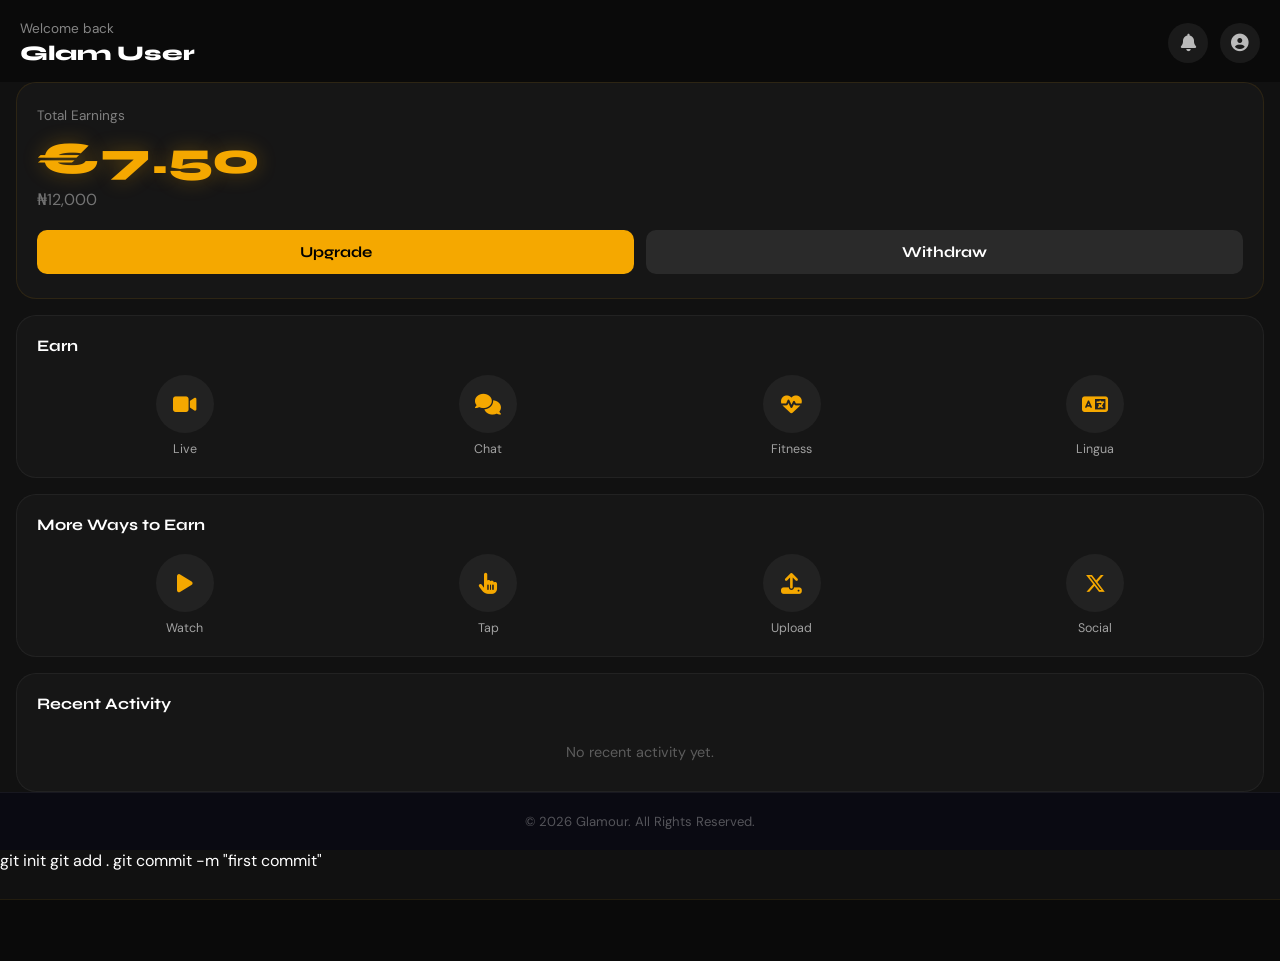
==== commit fcefacf0: "Add files via upload" ====
--- a/dash.html
+++ b/dash.html
@@ -1,115 +1,119 @@
-<!DOCTYPE html>
-<html lang="en">
-<head>
-  <meta charset="UTF-8"/>
-  <meta name="viewport" content="width=device-width, initial-scale=1.0"/>
-  <title>Glamo | Dashboard</title>
-  <link href="https://fonts.googleapis.com/css2?family=Syne:wght@400;600;700;800&family=DM+Sans:wght@300;400;500&display=swap" rel="stylesheet"/>
-  <link rel="stylesheet" href="https://cdnjs.cloudflare.com/ajax/libs/font-awesome/6.5.0/css/all.min.css"/>
-  <link rel="stylesheet" href="style.css"/>
-</head>
-<body class="dash-body">
-
-  <!-- TOP BAR -->
-  <header class="dash-header">
-        <div class="dash-welcome">
-            <p class="dash-welcome-text">Welcome back</p>
-            <h2 class="dash-username">Glam User</h2>
-        </div>
-        <div class="dash-header-icons">
-            <button class="dash-icon-btn"><i class="fas fa-bell"></i></button>
-            <button class="dash-icon-btn"><i class="fas fa-circle-user"></i></button>
-        </div>
-  </header>
-
-  <!-- MAIN CONTENT -->
-  <main class="dash-main">
-
-        <!-- Earnings Card -->
-        <div class="dash-earnings-card">
-            <p class="dash-earnings-label">Total Earnings</p>
-            <h1 class="dash-earnings-amount">€7.50</h1>
-            <p class="dash-earnings-naira">₦12,000</p>
-            <div class="dash-earnings-btns">
-                <a href="payment.html" class="dash-btn-upgrade">Upgrade</a>
-                <button class="dash-btn-withdraw" id="withdrawBtn">Withdraw</button>
-            </div>
-        </div>
-
-        <!-- Earn Section -->
-        <div class="dash-section-card">
-            <h3 class="dash-section-title">Earn</h3>
-            <div class="dash-icons-grid">
-                <div class="dash-icon-item">
-                    <div class="dash-icon-circle"><i class="fas fa-video"></i></div>
-                    <span>Live</span>
-                </div>
-                <div class="dash-icon-item">
-                    <div class="dash-icon-circle"><i class="fas fa-comments"></i></div>
-                    <span>Chat</span>
-                </div>
-                <div class="dash-icon-item">
-                    <div class="dash-icon-circle"><i class="fas fa-heartbeat"></i></div>
-                    <span>Fitness</span>
-                </div>
-                <div class="dash-icon-item">
-                    <div class="dash-icon-circle"><i class="fas fa-language"></i></div>
-                    <span>Lingua</span>
-                </div>
-            </div>
-        </div>
-
-        <!-- More Ways to Earn -->
-        <div class="dash-section-card">
-            <h3 class="dash-section-title">More Ways to Earn</h3>
-            <div class="dash-icons-grid">
-                <div class="dash-icon-item">
-                    <div class="dash-icon-circle"><i class="fas fa-play"></i></div>
-                    <span>Watch</span>
-                </div>
-                <div class="dash-icon-item">
-                    <div class="dash-icon-circle"><i class="fas fa-hand-pointer"></i></div>
-                    <span>Tap</span>
-                </div>
-                <div class="dash-icon-item">
-                    <div class="dash-icon-circle"><i class="fas fa-upload"></i></div>
-                    <span>Upload</span>
-                </div>
-                <div class="dash-icon-item">
-                    <div class="dash-icon-circle"><i class="fa-brands fa-x-twitter"></i></div>
-                    <span>Social</span>
-                </div>
-        </div>
-        </div>
-
-        <!-- Recent Activity -->
-        <div class="dash-section-card">
-            <h3 class="dash-section-title">Recent Activity</h3>
-            <p class="dash-empty-text">No recent activity yet.</p>
-        </div>
-
-    </main>
-
-  <!-- WITHDRAW POPUP -->
-  <div class="dash-popup-overlay" id="withdrawPopup">
-        <div class="dash-popup">
-        <p class="dash-popup-text">Upgrade your account to unlock withdrawals.</p>
-        <button class="dash-popup-ok" id="popupOkBtn">OK</button>
-        </div>
-  </div>
-
-  <!-- BOTTOM NAV -->
-  <nav class="dash-bottom-nav">
-        <button class="dash-nav-item active"><i class="fas fa-house"></i></button>
-        <button class="dash-nav-item"><i class="fas fa-chart-bar"></i></button>
-        <button class="dash-nav-item"><i class="fas fa-wallet"></i></button>
-        <button class="dash-nav-item"><i class="fas fa-user"></i></button>
-  </nav>
-
-
-  <script src="dash.js"></script>
-</body>
-</html>
-git init
-git add .
+<!DOCTYPE html>
+<html lang="en">
+<head>
+  <meta charset="UTF-8"/>
+  <meta name="viewport" content="width=device-width, initial-scale=1.0"/>
+  <title>Glamo | Dashboard</title>
+  <link href="https://fonts.googleapis.com/css2?family=Syne:wght@400;600;700;800&family=DM+Sans:wght@300;400;500&display=swap" rel="stylesheet"/>
+  <link rel="stylesheet" href="https://cdnjs.cloudflare.com/ajax/libs/font-awesome/6.5.0/css/all.min.css"/>
+  <link rel="stylesheet" href="style.css"/>
+</head>
+<body class="dash-body">
+
+  <!-- TOP BAR -->
+  <header class="dash-header">
+        <div class="dash-welcome">
+            <p class="dash-welcome-text">Welcome back</p>
+            <h2 class="dash-username">Glam User</h2>
+        </div>
+        <div class="dash-header-icons">
+            <button class="dash-icon-btn"><i class="fas fa-bell"></i></button>
+            <button class="dash-icon-btn"><i class="fas fa-circle-user"></i></button>
+        </div>
+  </header>
+
+  <!-- MAIN CONTENT -->
+  <main class="dash-main">
+
+        <!-- Earnings Card -->
+        <div class="dash-earnings-card">
+            <p class="dash-earnings-label">Total Earnings</p>
+            <h1 class="dash-earnings-amount">€7.50</h1>
+            <p class="dash-earnings-naira">₦12,000</p>
+            <div class="dash-earnings-btns">
+                <a href="payment.html" class="dash-btn-upgrade">Upgrade</a>
+                <button class="dash-btn-withdraw" id="withdrawBtn">Withdraw</button>
+            </div>
+        </div>
+
+        <!-- Earn Section -->
+        <div class="dash-section-card">
+            <h3 class="dash-section-title">Earn</h3>
+            <div class="dash-icons-grid">
+                <div class="dash-icon-item">
+                    <div class="dash-icon-circle"><i class="fas fa-video"></i></div>
+                    <span>Live</span>
+                </div>
+                <div class="dash-icon-item">
+                    <div class="dash-icon-circle"><i class="fas fa-comments"></i></div>
+                    <span>Chat</span>
+                </div>
+                <div class="dash-icon-item">
+                    <div class="dash-icon-circle"><i class="fas fa-heartbeat"></i></div>
+                    <span>Fitness</span>
+                </div>
+                <div class="dash-icon-item">
+                    <div class="dash-icon-circle"><i class="fas fa-language"></i></div>
+                    <span>Lingua</span>
+                </div>
+            </div>
+        </div>
+
+        <!-- More Ways to Earn -->
+        <div class="dash-section-card">
+            <h3 class="dash-section-title">More Ways to Earn</h3>
+            <div class="dash-icons-grid">
+                <div class="dash-icon-item">
+                    <div class="dash-icon-circle"><i class="fas fa-play"></i></div>
+                    <span>Watch</span>
+                </div>
+                <div class="dash-icon-item">
+                    <div class="dash-icon-circle"><i class="fas fa-hand-pointer"></i></div>
+                    <span>Tap</span>
+                </div>
+                <div class="dash-icon-item">
+                    <div class="dash-icon-circle"><i class="fas fa-upload"></i></div>
+                    <span>Upload</span>
+                </div>
+                <div class="dash-icon-item">
+                    <div class="dash-icon-circle"><i class="fa-brands fa-x-twitter"></i></div>
+                    <span>Social</span>
+                </div>
+        </div>
+        </div>
+
+        <!-- Recent Activity -->
+        <div class="dash-section-card">
+            <h3 class="dash-section-title">Recent Activity</h3>
+            <p class="dash-empty-text">No recent activity yet.</p>
+        </div>
+
+    </main>
+
+  <!-- WITHDRAW POPUP -->
+  <div class="dash-popup-overlay" id="withdrawPopup">
+        <div class="dash-popup">
+        <p class="dash-popup-text">Upgrade your account to unlock withdrawals.</p>
+        <button class="dash-popup-ok" id="popupOkBtn">OK</button>
+        </div>
+  </div>
+
+  <!-- BOTTOM NAV -->
+  <nav class="dash-bottom-nav">
+        <button class="dash-nav-item active"><i class="fas fa-house"></i></button>
+        <button class="dash-nav-item"><i class="fas fa-chart-bar"></i></button>
+        <button class="dash-nav-item"><i class="fas fa-wallet"></i></button>
+        <button class="dash-nav-item"><i class="fas fa-user"></i></button>
+  </nav>
+
+  <footer class="login-footer">
+    &copy; 2026 Glamour. All Rights Reserved.
+  </footer>
+
+
+  <script src="dash.js"></script>
+</body>
+</html>
+git init
+git add .
 git commit -m "first commit"
--- a/style.css
+++ b/style.css
@@ -1,1927 +1,2500 @@
-/* ─── RESET & VARIABLES ─── */
-  *, *::before, *::after {
-  margin: 0;
-  padding: 0;
-  box-sizing: border-box;
-}
-:root {
-  --black: #05080f;
-  --navy: #080f20;
-  --yellow: #f5a800;
-  --yellow-light: #ffc93c;
-  --white: #ffffff;
-  --gray: #a0aec0;
-}
-html {
-  scroll-behavior: smooth;
-}
-body {
-  background-color: var(--black);
-  color: var(--white);
-  font-family: 'DM Sans', sans-serif;
-  overflow-x: hidden;
-}
-/* ─── NAVBAR ─── */
-nav {
-  position: fixed;
-  top: 0;
-  left: 0;
-  right: 0;
-  z-index: 1000;
-  display: flex;
-  align-items: center;
-  justify-content: space-between;
-  padding: 18px 28px;
-  background: rgba(8, 15, 32, 0.92);
-  backdrop-filter: blur(14px);
-  border-bottom: 1px solid rgba(245, 168, 0, 0.08);
-  animation: slideDown 0.6s ease both;
-}
-@keyframes slideDown {
-  from { transform: translateY(-60px); opacity: 0; }
-  to { transform: translateY(0); opacity: 1; }
-}
-.logo {
-  font-family: 'Syne', sans-serif;
-  font-size: 1.75rem;
-  font-weight: 800;
-  color: var(--yellow);
-  letter-spacing: -0.5px;
-  text-decoration: none;
-  position: relative;
-}
-.logo::after {
-  content: '';
-  display: block;
-  height: 3px;
-  width: 0;
-  background: var(--yellow);
-  border-radius: 2px;
-  transition: width 0.3s;
-  position: absolute;
-  bottom: -3px;
-}
-.logo:hover::after {
-  width: 100%;
-}
-.nav-right {
-  display: flex;
-  align-items: center;
-  gap: 16px;
-}
-.btn-login {
-  background: none;
-  border: none;
-  color: var(--white);
-  font-family: 'DM Sans', sans-serif;
-  font-size: 0.95rem;
-  font-weight: 500;
-  cursor: pointer;
-  transition: color 0.2s;
-}
-.btn-login:hover {
-  color: var(--yellow);
-}
-.btn-signup {
-  background: var(--yellow);
-  color: var(--black);
-  border: none;
-  padding: 10px 22px;
-  border-radius: 50px;
-  font-family: 'Syne', sans-serif;
-  font-size: 0.9rem;
-  font-weight: 700;
-  cursor: pointer;
-  text-decoration: none;
-  display: inline-block;
-  transition: background 0.2s, transform 0.15s;
-}
-.btn-signup:hover {
-  background: var(--yellow-light);
-  transform: scale(1.04);
-}
-/* ─── HAMBURGER ─── */
-.hamburger {
-  background: none;
-  border: none;
-  cursor: pointer;
-  display: flex;
-  flex-direction: column;
-  gap: 5px;
-  padding: 4px;
-}
-.hamburger span {
-  display: block;
-  width: 24px;
-  height: 2.5px;
-  background: var(--yellow);
-  border-radius: 2px;
-  transition: transform 0.35s, opacity 0.35s, width 0.35s;
-  transform-origin: center;
-}
-.hamburger.open span:nth-child(1) {
-  transform: translateY(7.5px) rotate(45deg);
-}
-.hamburger.open span:nth-child(2) {
-  opacity: 0;
-  width: 0;
-}
-.hamburger.open span:nth-child(3) {
-  transform: translateY(-7.5px) rotate(-45deg);
-}
-/* ─── MOBILE MENU ─── */
-.mobile-menu {
-  position: fixed;
-  top: 0;
-  left: 0;
-  right: 0;
-  bottom: 0;
-  z-index: 999;
-  background: var(--navy);
-  display: flex;
-  flex-direction: column;
-  padding: 120px 40px 40px;
-  transform: translateX(100%);
-  transition: transform 0.4s cubic-bezier(0.77, 0, 0.18, 1);
-}
-.mobile-menu.open {
-  transform: translateX(0);
-}
-.mobile-menu a {
-  font-family: 'Syne', sans-serif;
-  font-size: 2rem;
-  font-weight: 700;
-  color: var(--white);
-  text-decoration: none;
-  padding: 18px 0;
-  border-bottom: 1px solid rgba(255, 255, 255, 0.07);
-  transition: color 0.2s, padding-left 0.2s;
-  opacity: 0;
-  transform: translateX(30px);
-}
-.mobile-menu.open a {
-  opacity: 1;
-  transform: translateX(0);
-}
-.mobile-menu.open a:nth-child(1) { transition: color 0.2s, opacity 0.35s 0.10s, transform 0.35s
-0.10s; }
-.mobile-menu.open a:nth-child(2) { transition: color 0.2s, opacity 0.35s 0.18s, transform 0.35s
-0.18s; }
-.mobile-menu.open a:nth-child(3) { transition: color 0.2s, opacity 0.35s 0.26s, transform 0.35s
-0.26s; }
-.mobile-menu.open a:nth-child(4) { transition: color 0.2s, opacity 0.35s 0.34s, transform 0.35s
-0.34s; }
-.mobile-menu.open a:nth-child(5) { transition: color 0.2s, opacity 0.35s 0.42s, transform 0.35s
-0.42s; }
-.mobile-menu a:hover {
-  color: var(--yellow);
-  padding-left: 10px;
-}
-/* ─── HERO SECTION ─── */
-.hero {
-  min-height: 100vh;
-  display: flex;
-  flex-direction: column;
-  align-items: center;
-  justify-content: center;
-  text-align: center;
-  padding: 120px 28px 60px;
-  background: radial-gradient(ellipse at 50% 30%, rgba(245, 168, 0, 0.08) 0%, transparent 65%),
-  var(--navy);
-  position: relative;
-  overflow: hidden;
-  }
-.hero::before {
-  content: '';
-  position: absolute;
-  inset: 0;
-  background-image:
-  linear-gradient(rgba(245, 168, 0, 0.04) 1px, transparent 1px),
-  linear-gradient(90deg, rgba(245, 168, 0, 0.04) 1px, transparent 1px);
-  background-size: 60px 60px;
-  pointer-events: none;
-}
-.hero-brand {
-  font-family: 'Syne', sans-serif;
-  font-size: clamp(3rem, 12vw, 6rem);
-  font-weight: 800;
-  color: var(--yellow);
-  letter-spacing: -2px;
-  line-height: 1;
-  animation: fadeUp 0.8s 0.2s both;
-}
-.hero-tagline {
-  font-family: 'DM Sans', sans-serif;
-  font-size: clamp(1rem, 3.5vw, 1.25rem);
-  font-weight: 300;
-  color: rgba(255, 255, 255, 0.75);
-  max-width: 480px;
-  line-height: 1.7;
-  margin-top: 20px;
-  animation: fadeUp 0.8s 0.4s both;
-}
-.hero-buttons {
-  display: flex;
-  gap: 14px;
-  margin-top: 36px;
-  flex-wrap: wrap;
-  justify-content: center;
-  animation: fadeUp 0.8s 0.6s both;
-}
-.hero-btn-primary {
-  background: var(--yellow);
-  color: var(--black);
-  border: none;
-  padding: 14px 34px;
-  border-radius: 50px;
-  font-family: 'Syne', sans-serif;
-  font-size: 1rem;
-  font-weight: 700;
-  cursor: pointer;
-  text-decoration: none;
-  display: inline-block;
-  transition: background 0.2s, transform 0.15s, box-shadow 0.2s;
-}
-.hero-btn-primary:hover {
-  background: var(--yellow-light);
-  transform: translateY(-2px);
-  box-shadow: 0 8px 30px rgba(245, 168, 0, 0.3);
-}
-.hero-btn-outline {
-  background: transparent;
-  color: var(--yellow);
-  border: 2px solid var(--yellow);
-  padding: 14px 34px;
-  border-radius: 50px;
-  font-family: 'Syne', sans-serif;
-  font-size: 1rem;
-  font-weight: 700;
-  cursor: pointer;
-  text-decoration: none;
-  display: inline-block;
-  transition: background 0.2s, color 0.2s, transform 0.15s;
-}
-.hero-btn-outline:hover {
-  background: rgba(245, 168, 0, 0.1);
-  transform: translateY(-2px);
-}
-/* ─── HERO IMAGE ─── */
-.hero-image-wrap {
-  width: 100%;
-  max-width: 700px;
-  margin-top: 50px;
-  border-radius: 20px;
-  overflow: hidden;
-  box-shadow: 0 30px 80px rgba(0, 0, 0, 0.6);
-  border: 1px solid rgba(245, 168, 0, 0.15);
-  animation: fadeUp 0.9s 0.8s both;
-  position: relative;
-}
-.hero-image-wrap::before {
-  content: '';
-  position: absolute;
-  inset: 0;
-  border-radius: 20px;
-  box-shadow: inset 0 0 60px rgba(245, 168, 0, 0.07);
-  pointer-events: none;
-  z-index: 1;
-}
-.hero-image-wrap img {
-  width: 100%;
-  display: block;
-  transition: transform 0.6s ease;
-}
-.hero-image-wrap:hover img {
- transform: scale(1.02);
-}
-/* ─── KEYFRAMES ─── */
-@keyframes fadeUp {
-  from { opacity: 0; transform: translateY(28px); }
-  to { opacity: 1; transform: translateY(0); }
-}
-/* ─── FOOTER ─── */
-footer {
-  text-align: center;
-  padding: 30px;
-  background: var(--black);
-  color: var(--gray);
-  font-size: 0.85rem;
-  border-top: 1px solid rgba(255, 255, 255, 0.06);
-}
-footer span {
-  color: var(--yellow);
-}
-
-/* ======================== */
-/* ABOUT SECTION */
-/* ======================== */
-.about {
-  background: #ffffff;
-  color: #111111;
-  padding: 0 0 60px;
-}
-/* About Image */
-.about-image-wrap {
-  width: 100%;
-  overflow: hidden;
-  opacity: 0;
-  transform: translateY(40px);
-  transition: opacity 0.8s ease, transform 0.8s ease;
-}
-.about-image-wrap.animate {
-  opacity: 1;
-  transform: translateY(0);
-}
-.about-image-wrap img {
-  width: 100%;
-  display: block;
-  border-radius: 0 0 20px 20px;
-  object-fit: cover;
-  max-height: 480px;
-  transition: transform 0.6s ease;
-}
-.about-image-wrap:hover img {
-  transform: scale(1.02);
-}
-/* About Text Content */
-.about-content {
-  padding: 40px 28px;
-}
-.about-hashtag {
-  font-family: 'Syne', sans-serif;
-  font-size: 0.8rem;
-  font-weight: 700;
-  color: #f5a800;
-  letter-spacing: 2px;
-  text-transform: uppercase;
-  margin-bottom: 12px;
-  opacity: 0;
-  transform: translateY(20px);
-  transition: opacity 0.6s ease 0.1s, transform 0.6s ease 0.1s;
-}
-.about-hashtag.animate {
-  opacity: 1;
-  transform: translateY(0);
-}
-.about-heading {
-  font-family: 'Syne', sans-serif;
-  font-size: clamp(2rem, 8vw, 3rem);
-  font-weight: 800;
-  color: #111111;
-  line-height: 1.15;
-  margin-bottom: 24px;
-  opacity: 0;
-  transform: translateY(20px);
-  transition: opacity 0.6s ease 0.2s, transform 0.6s ease 0.2s;
-}
-.about-heading.animate {
-  opacity: 1;
-  transform: translateY(0);
-}
-.about-paragraph {
-  font-family: 'DM Sans', sans-serif;
-  font-size: 1.05rem;
-  font-weight: 400;
-  color: #444444;
-  line-height: 1.85;
-  margin-bottom: 36px;
-  opacity: 0;
-  transform: translateY(20px);
-  transition: opacity 0.6s ease 0.3s, transform 0.6s ease 0.3s;
-}
-.about-paragraph.animate {
-  opacity: 1;
-  transform: translateY(0);
-}
-/* Built for list */
-.about-built {
-  opacity: 0;
-  transform: translateY(20px);
-  transition: opacity 0.6s ease 0.4s, transform 0.6s ease 0.4s;
-}
-.about-built.animate {
-  opacity: 1;
-  transform: translateY(0);
-}
-.about-built h3 {
-  font-family: 'Syne', sans-serif;
-  font-size: 1.1rem;
-  font-weight: 700;
-  color: #111111;
-  margin-bottom: 20px;
-}
-.about-built ul {
-list-style: none;
-padding: 0;
-margin: 0 0 40px;
-display: flex;
-flex-direction: column;
-gap: 18px;
-}
-.about-built ul li {
-  font-family: 'DM Sans', sans-serif;
-  font-size: 1rem;
-  color: #333333;
-  display: flex;
-  align-items: flex-start;
-  gap: 14px;
-  line-height: 1.5;
-}
-.about-built ul li::before {
-  content: '';
-  display: inline-block;
-  min-width: 10px;
-  height: 10px;
-  background: #f5a800;
-  border-radius: 50%;
-  margin-top: 6px;
-}
-/* Join the Movement */
-.join-movement {
-  display: flex;
-  align-items: center;
-  gap: 14px;
-  font-family: 'Syne', sans-serif;
-  font-size: 1.2rem;
-  font-weight: 700;
-  color: #111111;
-  text-decoration: none;
-  transition: color 0.2s;
-  margin-top: 10px;
-  opacity: 0;
-  transform: translateY(20px);
-  transition: opacity 0.6s ease 0.5s, transform 0.6s ease 0.5s, color 0.2s;
-}
-.join-movement.animate {
-  opacity: 1;
-  transform: translateY(0);
-}
-.join-movement:hover {
-  color: #f5a800;
-}
-.movement-dot {
-  display: inline-block;
-  width: 18px;
-  height: 18px;
-  background: #00c896;
-  border-radius: 50%;
-  flex-shrink: 0;
-  box-shadow: 0 0 0 0 rgba(0, 200, 150, 0.5);
-  animation: pulse 1.8s infinite;
-}
-@keyframes pulse {
-  0% { box-shadow: 0 0 0 0 rgba(0, 200, 150, 0.5); }
-  70% { box-shadow: 0 0 0 10px rgba(0, 200, 150, 0); }
-  100% { box-shadow: 0 0 0 0 rgba(0, 200, 150, 0); }
-}
-
-/* ======================== */
-/* FEATURES SECTION */
-/* ======================== */
-.features {
-  background: #0a0a0a;
-  padding: 80px 24px;
-}
-/* ── Section Header ── */
-.features-header {
-  text-align: center;
-  margin-bottom: 50px;
-  opacity: 0;
-  transform: translateY(30px);
-  transition: opacity 0.7s ease, transform 0.7s ease;
-}
-.features-header.animate {
-  opacity: 1;
-  transform: translateY(0);
-}
-.features-label {
-  font-family: 'Syne', sans-serif;
-  font-size: 0.78rem;
-  font-weight: 700;
-  color: #f5a800;
-  letter-spacing: 3px;
-  text-transform: uppercase;
-  margin-bottom: 14px;
-}
-.features-heading {
-  font-family: 'Syne', sans-serif;
-  font-size: clamp(2rem, 8vw, 3rem);
-  font-weight: 800;
-  color: #ffffff;
-  line-height: 1.15;
-  margin-bottom: 20px;
-}
-.features-subtext {
-  font-family: 'DM Sans', sans-serif;
-  font-size: 1rem;
-  color: rgba(255, 255, 255, 0.55);
-  line-height: 1.8;
-  max-width: 480px;
-  margin: 0 auto;
-}
-/* ── Cards Grid ── */
-.features-grid {
-  display: flex;
-  flex-direction: column;
-  gap: 20px;
-  max-width: 700px;
-  margin: 0 auto;
-}
-/* ── Individual Card ── */
-.feature-card {
-  background: #161616;
-  border: 1px solid rgba(255, 255, 255, 0.06);
-  border-radius: 20px;
-  padding: 32px 28px;
-  cursor: pointer;
-  opacity: 0;
-  transform: translateY(40px);
-  transition: opacity 0.6s ease,
-  transform 0.6s ease,
-  box-shadow 0.3s ease,
-  scale 0.3s ease,
-  border-color 0.3s ease;
-}
-.feature-card.animate {
-  opacity: 1;
-  transform: translateY(0);
-}
-/* Zoom in on hover and tap */
-.feature-card:hover,
-.feature-card:active {
-  scale: 1.03;
-  box-shadow: 0 12px 40px rgba(245, 168, 0, 0.12);
-  border-color: rgba(245, 168, 0, 0.25);
-}
-/* Staggered animation delays */
-.feature-card:nth-child(1) { transition-delay: 0.1s; }
-.feature-card:nth-child(2) { transition-delay: 0.2s; }
-.feature-card:nth-child(3) { transition-delay: 0.3s; }
-.feature-card:nth-child(4) { transition-delay: 0.4s; }
-.feature-card:nth-child(5) { transition-delay: 0.5s; }
-.feature-card:nth-child(6) { transition-delay: 0.6s; }
-.feature-card:nth-child(7) { transition-delay: 0.7s; }
-/* ── Icon Box ── */
-.feature-icon {
-  width: 60px;
-  height: 60px;
-  background: #222222;
-  border-radius: 14px;
-  display: flex;
-  align-items: center;
-  justify-content: center;
-  margin-bottom: 24px;
-  transition: background 0.3s ease;
-}
-.feature-icon i {
-  font-size: 1.5rem;
-  color: #f5a800;
-}
-.feature-card:hover .feature-icon {
-  background: rgba(245, 168, 0, 0.12);
-}
-/* ── Card Title ── */
-.feature-title {
-  font-family: 'Syne', sans-serif;
-  font-size: 1.15rem;
-  font-weight: 700;
-  color: #ffffff;
-  margin-bottom: 12px;
-}
-/* ── Card Description ── */
-.feature-desc {
-  font-family: 'DM Sans', sans-serif;
-  font-size: 0.95rem;
-  color: rgba(255, 255, 255, 0.55);
-  line-height: 1.75;
-}
-
-
-/* ======================== */
-/*    PACKAGES SECTION      */
-/* ======================== */
-.packages {
-  background: #05080f;
-  padding: 80px 24px;
-  position: relative;
-  overflow: hidden;
-}
-/* Glowing background effect */
-.packages::before {
-  content: '';
-  position: absolute;
-  top: 50%;
-  left: 50%;
-  transform: translate(-50%, -50%);
-  width: 500px;
-  height: 500px;
-  background: radial-gradient(circle, rgba(245, 168, 0, 0.06) 0%, transparent 70%);
-  pointer-events: none;
-}
-/* â”€â”€ Section Header â”€â”€ */
-.packages-header {
-  text-align: center;
-  margin-bottom: 50px;
-  opacity: 0;
-  transform: translateY(30px);
-  transition: opacity 0.7s ease, transform 0.7s ease;
-}
-.packages-header.animate {
-  opacity: 1;
-  transform: translateY(0);
-}
-.packages-label {
-  font-family: 'Syne', sans-serif;
-  font-size: 0.78rem;
-  font-weight: 700;
-  color: #f5a800;
-  letter-spacing: 3px;
-  text-transform: uppercase;
-  margin-bottom: 14px;
-}
-.packages-heading {
-  font-family: 'Syne', sans-serif;
-  font-size: clamp(1.8rem, 7vw, 2.8rem);
-  font-weight: 800;
-  color: #ffffff;
-  line-height: 1.2;
-  margin-bottom: 16px;
-}
-.packages-subtext {
-  font-family: 'DM Sans', sans-serif;
-  font-size: 1rem;
-  color: rgba(255, 255, 255, 0.5);
-  line-height: 1.8;
-  max-width: 420px;
-  margin: 0 auto;
-}
-/* â”€â”€ Card Wrapper â”€â”€ */
-.packages-wrapper {
-  display: flex;
-  justify-content: center;
-}
-/* â”€â”€ Package Card â”€â”€ */
-.package-card {
-  position: relative;
-  background: linear-gradient(145deg, #0f2018, #0a1a10);
-  border: 1px solid rgba(245, 168, 0, 0.35);
-  border-radius: 24px;
-  padding: 40px 32px;
-  width: 100%;
-  max-width: 420px;
-  box-shadow: 0 0 60px rgba(245, 168, 0, 0.08),
-    0 20px 60px rgba(0, 0, 0, 0.5);
-  opacity: 0;
-  transform: translateY(50px) scale(0.97);
-  transition: opacity 0.8s ease 0.2s,
-    transform 0.8s ease 0.2s,
-    box-shadow 0.3s ease,
-    scale 0.3s ease;
-  overflow: hidden;
-}
-.package-card.animate {
-  opacity: 1;
-  transform: translateY(0) scale(1);
-}
-.package-card:hover {
-  box-shadow: 0 0 80px rgba(245, 168, 0, 0.15),
-              0 30px 80px rgba(0, 0, 0, 0.6);
-  scale: 1.02;
-}
-/* â”€â”€ Recommended Badge â”€â”€ */
-.package-badge {
-  position: absolute;
-  top: 0;
-  right: 0;
-  background: linear-gradient(135deg, #f5a800, #ffc93c);
-  color: #05080f;
-  font-family: 'Syne', sans-serif;
-  font-size: 0.65rem;
-  font-weight: 800;
-  letter-spacing: 1.5px;
-  padding: 20px 10px 8px 20px;
-  clip-path: polygon(100% 0, 0 0, 100% 100%);
-  width: 110px;
-  height: 110px;
-  display: flex;
-  align-items: flex-start;
-  justify-content: flex-end;
-  text-align: right;
-  line-height: 1.3;
-  writing-mode: vertical-rl;
-  transform: rotate(180deg);
-}
-/* â”€â”€ Card Top â”€â”€ */
-.package-top {
-  margin-bottom: 28px;
-}
-.package-name {
-  font-family: 'Syne', sans-serif;
-  font-size: 1.1rem;
-  font-weight: 800;
-  color: #ffffff;
-  letter-spacing: 1.5px;
-  margin-bottom: 20px;
-}
-.package-price {
-  display: flex;
-  align-items: flex-start;
-  gap: 4px;
-  margin-bottom: 12px;
-}
-.package-currency {
-  font-family: 'Syne', sans-serif;
-  font-size: 1.4rem;
-  font-weight: 700;
-  color: #f5a800;
-  margin-top: 8px;
-}
-.package-amount {
-  font-family: 'Syne', sans-serif;
-  font-size: clamp(3rem, 12vw, 4rem);
-  font-weight: 800;
-  color: #f5a800;
-  line-height: 1;
-  text-shadow: 0 0 30px rgba(245, 168, 0, 0.4);
-}
-.package-note {
-  font-family: 'DM Sans', sans-serif;
-  font-size: 0.9rem;
-  color: rgba(255, 255, 255, 0.55);
-  line-height: 1.6;
-}
-/* â”€â”€ Divider â”€â”€ */
-.package-divider {
-  height: 1px;
-  background: rgba(245, 168, 0, 0.15);
-  margin: 24px 0;
-}
-/* â”€â”€ Features List â”€â”€ */
-.package-features {
-  list-style: none;
-  padding: 0;
-  margin: 0 0 36px;
-  display: flex;
-  flex-direction: column;
-  gap: 16px;
-}
-.package-features li {
-  display: flex;
-  align-items: flex-start;
-  gap: 14px;
-  font-family: 'DM Sans', sans-serif;
-  font-size: 0.95rem;
-  color: rgba(255, 255, 255, 0.85);
-  line-height: 1.5;
-}
-.package-features li strong {
-  color: #ffffff;
-}
-.package-check i {
-  color: #f5a800;
-  font-size: 1.1rem;
-  margin-top: 2px;
-  flex-shrink: 0;
-}
-/* â”€â”€ CTA Button â”€â”€ */
-.package-btn {
-  display: flex;
-  align-items: center;
-  justify-content: center;
-  gap: 10px;
-  width: 100%;
-  background: #f5a800;
-  color: #05080f;
-  font-family: 'Syne', sans-serif;
-  font-size: 1rem;
-  font-weight: 800;
-  padding: 16px 24px;
-  border-radius: 50px;
-  text-decoration: none;
-  transition: background 0.2s ease,
-    transform 0.2s ease,
-    box-shadow 0.2s ease;
-  box-shadow: 0 4px 20px rgba(245, 168, 0, 0.3);
-}
-.package-btn:hover {
-  background: #ffc93c;
-  transform: translateY(-2px);
-  box-shadow: 0 8px 30px rgba(245, 168, 0, 0.45);
-}
-.package-btn i {
-  font-size: 0.9rem;
-  transition: transform 0.2s ease;
-}
-.package-btn:hover i {
-  transform: translateX(4px);
-}
-
-
-/* FAQ Section */
-.faq-section {
-  background-color: #1a1c29;
-  padding: 40px 20px;
-}
-
-.faq-section h2 {
-  text-align: center;
-  font-size: 28px;
-  font-weight: 700;
-}
-
-.faq-section .sub {
-  text-align: center;
-  margin-bottom: 30px;
-  color: #cfcfcf;
-}
-
-.accordion-item {
-  background-color: #272938;
-  margin-bottom: 15px;
-  border-radius: 8px;
-  overflow: hidden;
-}
-
-.accordion-header {
-  width: 100%;
-  background: none;
-  border: none;
-  color: #fff;
-  font-size: 18px;
-  padding: 18px;
-  display: flex;
-  justify-content: space-between;
-  align-items: center;
-  cursor: pointer;
-}
-
-.accordion-header .arrow {
-  transition: 0.3s;
-}
-
-.accordion-item.active .arrow {
- transform: rotate(180deg);
-}
-
-.accordion-content {
-  max-height: 0;
-  overflow: hidden;
-  padding: 0 18px;
-  transition: max-height 0.35s ease;
-}
-
-.accordion-content p {
-  padding: 15px 0;
-  color: #ddd;
-}
-
-/* Transform Section */
-
-.transform-section {
-  background-color: #f4a600;
-  color: #000;
-  text-align: center;
-  padding: 50px 20px;
-}
-
-.transform-section h2 {
-  font-size: 30px;
-  margin-bottom: 15px;
-}
-
-.transform-section p {
-  font-size: 18px;
-  margin-bottom: 25px;
-}
-
-.cta-btn {
-  display: inline-block;
-  background-color: #000;
-  color: #fff;
-  padding: 14px 30px;
-  border-radius: 40px;
-  font-size: 18px;
-  text-decoration: none;
-  margin-bottom: 25px;
-}
-
-.cta-image img {
-  width: 100%;
-  border-radius: 14px;
-  margin-top: 20px;
-}
-
-
-/* ======================== */
-/*    REGISTER PAGE         */
-/* ======================== */
-
-*, *::before, *::after {
-  margin: 0;
-  padding: 0;
-  box-sizing: border-box;
-}
-
-:root {
-  --black: #080808;
-  --card-bg: #111a0e;
-  --yellow: #f5a800;
-  --yellow-light: #ffc93c;
-  --white: #ffffff;
-  --gray: #a0aec0;
-  --input-bg: #1a1a1a;
-  --border: rgba(245, 168, 0, 0.2);
-}
-
-html { scroll-behavior: smooth; }
-
-body {
-  background: var(--black);
-  font-family: 'DM Sans', sans-serif;
-  min-height: 100vh;
-  display: flex;
-  flex-direction: column;
-}
-
-
-/* â”€â”€ NAVBAR â”€â”€ */
-.reg-nav {
-  display: flex;
-  align-items: center;
-  justify-content: space-between;
-  padding: 18px 24px;
-  background: #0a0a0a;
-  border-bottom: 1px solid rgba(245, 168, 0, 0.08);
-  animation: fadeDown 0.6s ease both;
-}
-
-@keyframes fadeDown {
-  from { opacity: 0; transform: translateY(-20px); }
-  to   { opacity: 1; transform: translateY(0); }
-}
-
-.reg-logo {
-  font-family: 'Syne', sans-serif;
-  font-size: 1.5rem;
-  font-weight: 800;
-  color: var(--yellow);
-  text-decoration: none;
-}
-
-.reg-nav-btn {
-  display: flex;
-  align-items: center;
-  gap: 8px;
-  background: rgba(245, 168, 0, 0.1);
-  border: 1px solid rgba(245, 168, 0, 0.25);
-  color: var(--white);
-  font-family: 'DM Sans', sans-serif;
-  font-size: 0.85rem;
-  font-weight: 500;
-  padding: 10px 16px;
-  border-radius: 50px;
-  text-decoration: none;
-  transition: background 0.2s, border-color 0.2s;
-}
-
-.reg-nav-btn:hover {
-  background: rgba(245, 168, 0, 0.18);
-  border-color: rgba(245, 168, 0, 0.5);
-}
-
-.reg-nav-dot {
-  width: 8px;
-  height: 8px;
-  background: var(--yellow);
-  border-radius: 50%;
-  display: inline-block;
-  animation: pulse 1.8s infinite;
-}
-
-@keyframes pulse {
-  0%   { box-shadow: 0 0 0 0 rgba(245, 168, 0, 0.5); }
-  70%  { box-shadow: 0 0 0 8px rgba(245, 168, 0, 0); }
-  100% { box-shadow: 0 0 0 0 rgba(245, 168, 0, 0); }
-}
-
-
-/* â”€â”€ MAIN â”€â”€ */
-.reg-main {
-  flex: 1;
-  display: flex;
-  align-items: center;
-  justify-content: center;
-  padding: 40px 20px;
-}
-
-
-/* â”€â”€ REGISTER CARD â”€â”€ */
-.reg-card {
-  background: linear-gradient(160deg, #1a2410, #0f1a0a);
-  border: 1px solid rgba(245, 168, 0, 0.2);
-  border-radius: 24px;
-  padding: 36px 28px;
-  width: 100%;
-  max-width: 420px;
-  box-shadow: 0 20px 60px rgba(0, 0, 0, 0.5),
-              0 0 40px rgba(245, 168, 0, 0.04);
-  animation: fadeUp 0.7s 0.2s ease both;
-}
-
-@keyframes fadeUp {
-  from { opacity: 0; transform: translateY(30px); }
-  to   { opacity: 1; transform: translateY(0); }
-}
-
-
-/* â”€â”€ BADGE â”€â”€ */
-.reg-badge {
-  display: inline-flex;
-  align-items: center;
-  gap: 8px;
-  background: rgba(245, 168, 0, 0.1);
-  border: 1px solid rgba(245, 168, 0, 0.25);
-  color: var(--white);
-  font-family: 'DM Sans', sans-serif;
-  font-size: 0.85rem;
-  font-weight: 600;
-  padding: 8px 16px;
-  border-radius: 50px;
-  margin-bottom: 24px;
-}
-
-.reg-badge-dot {
-  width: 8px;
-  height: 8px;
-  background: var(--yellow);
-  border-radius: 50%;
-  display: inline-block;
-}
-
-
-/* â”€â”€ HEADING â”€â”€ */
-.reg-heading {
-  font-family: 'Syne', sans-serif;
-  font-size: clamp(1.6rem, 6vw, 2rem);
-  font-weight: 800;
-  color: var(--white);
-  margin-bottom: 8px;
-}
-
-.reg-subtext {
-  font-family: 'DM Sans', sans-serif;
-  font-size: 0.95rem;
-  color: rgba(255, 255, 255, 0.5);
-  margin-bottom: 32px;
-}
-
-
-/* â”€â”€ FORM â”€â”€ */
-.reg-form {
-  display: flex;
-  flex-direction: column;
-  gap: 20px;
-}
-
-.reg-field {
-  display: flex;
-  flex-direction: column;
-  gap: 8px;
-}
-
-.reg-label {
-  font-family: 'Syne', sans-serif;
-  font-size: 0.9rem;
-  font-weight: 700;
-  color: var(--white);
-}
-
-.reg-input {
-  background: #1c1c1c;
-  border: 1px solid rgba(255, 255, 255, 0.08);
-  border-radius: 12px;
-  padding: 14px 16px;
-  font-family: 'DM Sans', sans-serif;
-  font-size: 0.95rem;
-  color: var(--white);
-  outline: none;
-  transition: border-color 0.2s, box-shadow 0.2s;
-  width: 100%;
-}
-
-.reg-input::placeholder {
-  color: rgba(255, 255, 255, 0.3);
-}
-
-.reg-input:focus {
-  border-color: rgba(245, 168, 0, 0.5);
-  box-shadow: 0 0 0 3px rgba(245, 168, 0, 0.08);
-}
-
-
-/* â”€â”€ REGISTER BUTTON â”€â”€ */
-.reg-btn-primary {
-  display: flex;
-  align-items: center;
-  justify-content: center;
-  gap: 10px;
-  width: 100%;
-  background: linear-gradient(135deg, #f5a800, #ffc93c);
-  color: #05080f;
-  font-family: 'Syne', sans-serif;
-  font-size: 1rem;
-  font-weight: 800;
-  padding: 16px;
-  border-radius: 12px;
-  text-decoration: none;
-  margin-top: 8px;
-  transition: transform 0.2s, box-shadow 0.2s, opacity 0.2s;
-  box-shadow: 0 4px 20px rgba(245, 168, 0, 0.3);
-}
-
-.reg-btn-primary:hover {
-  transform: translateY(-2px);
-  box-shadow: 0 8px 30px rgba(245, 168, 0, 0.4);
-  opacity: 0.92;
-}
-
-
-/* â”€â”€ BACK TO LOGIN BUTTON â”€â”€ */
-.reg-btn-secondary {
-  display: flex;
-  align-items: center;
-  justify-content: center;
-  gap: 10px;
-  width: 100%;
-  background: rgba(255, 255, 255, 0.05);
-  border: 1px solid rgba(255, 255, 255, 0.1);
-  color: var(--white);
-  font-family: 'Syne', sans-serif;
-  font-size: 1rem;
-  font-weight: 700;
-  padding: 16px;
-  border-radius: 12px;
-  text-decoration: none;
-  transition: background 0.2s, border-color 0.2s, transform 0.2s;
-}
-
-.reg-btn-secondary:hover {
-  background: rgba(255, 255, 255, 0.1);
-  border-color: rgba(255, 255, 255, 0.2);
-  transform: translateY(-2px);
-}
-
-
-/* â”€â”€ FOOTER â”€â”€ */
-.reg-footer {
-  text-align: center;
-  padding: 20px;
-  font-family: 'DM Sans', sans-serif;
-  font-size: 0.82rem;
-  color: rgba(255, 255, 255, 0.3);
-}
-
-
-/* â”€â”€ SUCCESS MESSAGE â”€â”€ */
-.reg-success {
-  display: flex;
-  flex-direction: column;
-  align-items: center;
-  justify-content: center;
-  gap: 24px;
-  padding: 20px 0;
-  text-align: center;
-}
-
-.reg-success-text {
-  font-family: 'Syne', sans-serif;
-  font-size: 1.1rem;
-  font-weight: 700;
-  color: #00e676;
-  line-height: 1.6;
-  animation: fadeUp 0.5s ease both;
-}
-
-/* â”€â”€ SPINNER â”€â”€ */
-.reg-spinner {
-  width: 48px;
-  height: 48px;
-  border: 4px solid rgba(255, 255, 255, 0.1);
-  border-top-color: #f5a800;
-  border-radius: 50%;
-  animation: spin 0.9s linear infinite;
-}
-
-@keyframes spin {
-  to { transform: rotate(360deg); }
-}
-
-/* ======================== */
-/*      LOGIN PAGE          */
-/* ======================== */
-
-:root {
-  --login-bg: #0a0a12;
-  --login-card: #0f0f1e;
-  --login-border: rgba(100, 80, 255, 0.2);
-  --purple: #6c63ff;
-  --purple-light: #8b85ff;
-  --yellow: #f5a800;
-  --white: #ffffff;
-  --gray: rgba(255,255,255,0.5);
-}
-
-/* â”€â”€ NAVBAR â”€â”€ */
-.login-nav {
-  display: flex;
-  align-items: center;
-  justify-content: space-between;
-  padding: 18px 24px;
-  background: #0a0a12;
-  border-bottom: 1px solid rgba(108, 99, 255, 0.1);
-  animation: fadeDown 0.6s ease both;
-}
-
-.login-logo {
-  font-family: 'Syne', sans-serif;
-  font-size: 1.5rem;
-  font-weight: 800;
-  color: var(--yellow);
-}
-
-.login-nav-btn {
-  display: flex;
-  align-items: center;
-  gap: 8px;
-  background: rgba(108, 99, 255, 0.1);
-  border: 1px solid rgba(108, 99, 255, 0.25);
-  color: var(--white);
-  font-family: 'DM Sans', sans-serif;
-  font-size: 0.85rem;
-  font-weight: 500;
-  padding: 10px 16px;
-  border-radius: 50px;
-}
-
-.login-nav-dot {
-  width: 8px;
-  height: 8px;
-  background: var(--purple);
-  border-radius: 50%;
-  display: inline-block;
-  animation: pulse-purple 1.8s infinite;
-}
-
-@keyframes pulse-purple {
-  0%   { box-shadow: 0 0 0 0 rgba(108, 99, 255, 0.5); }
-  70%  { box-shadow: 0 0 0 8px rgba(108, 99, 255, 0); }
-  100% { box-shadow: 0 0 0 0 rgba(108, 99, 255, 0); }
-}
-
-@keyframes fadeDown {
-  from { opacity: 0; transform: translateY(-20px); }
-  to   { opacity: 1; transform: translateY(0); }
-}
-
-
-/* â”€â”€ MAIN â”€â”€ */
-.login-main {
-  flex: 1;
-  display: flex;
-  align-items: center;
-  justify-content: center;
-  padding: 40px 20px;
-  background: #0a0a12;
-  min-height: calc(100vh - 130px);
-}
-
-
-/* â”€â”€ LOGIN CARD â”€â”€ */
-.login-card {
-  background: linear-gradient(160deg, #13132a, #0d0d1f);
-  border: 1px solid rgba(108, 99, 255, 0.2);
-  border-radius: 24px;
-  padding: 36px 28px;
-  width: 100%;
-  max-width: 420px;
-  box-shadow: 0 20px 60px rgba(0, 0, 0, 0.5),
-              0 0 40px rgba(108, 99, 255, 0.05);
-  animation: fadeUp 0.7s 0.2s ease both;
-}
-
-@keyframes fadeUp {
-  from { opacity: 0; transform: translateY(30px); }
-  to   { opacity: 1; transform: translateY(0); }
-}
-
-
-/* â”€â”€ BADGE â”€â”€ */
-.login-badge {
-  display: inline-flex;
-  align-items: center;
-  gap: 8px;
-  background: rgba(108, 99, 255, 0.1);
-  border: 1px solid rgba(108, 99, 255, 0.25);
-  color: var(--white);
-  font-family: 'DM Sans', sans-serif;
-  font-size: 0.85rem;
-  font-weight: 600;
-  padding: 8px 16px;
-  border-radius: 50px;
-  margin-bottom: 24px;
-}
-
-.login-badge-dot {
-  width: 8px;
-  height: 8px;
-  background: var(--yellow);
-  border-radius: 50%;
-  display: inline-block;
-}
-
-
-/* â”€â”€ HEADING â”€â”€ */
-.login-heading {
-  font-family: 'Syne', sans-serif;
-  font-size: clamp(1.6rem, 6vw, 2rem);
-  font-weight: 800;
-  color: var(--white);
-  margin-bottom: 8px;
-}
-
-.login-subtext {
-  font-family: 'DM Sans', sans-serif;
-  font-size: 0.95rem;
-  color: var(--gray);
-  margin-bottom: 32px;
-  line-height: 1.6;
-}
-
-
-/* â”€â”€ FORM â”€â”€ */
-.login-form {
-  display: flex;
-  flex-direction: column;
-  gap: 20px;
-}
-
-.login-field {
-  display: flex;
-  flex-direction: column;
-  gap: 8px;
-}
-
-.login-label {
-  font-family: 'Syne', sans-serif;
-  font-size: 0.9rem;
-  font-weight: 700;
-  color: var(--white);
-}
-
-.login-input-wrap {
-  display: flex;
-  align-items: center;
-  background: #1a1a2e;
-  border: 1px solid rgba(255, 255, 255, 0.08);
-  border-radius: 12px;
-  overflow: hidden;
-  transition: border-color 0.2s, box-shadow 0.2s;
-}
-
-.login-input-wrap:focus-within {
-  border-color: rgba(108, 99, 255, 0.5);
-  box-shadow: 0 0 0 3px rgba(108, 99, 255, 0.08);
-}
-
-.login-input-icon {
-  padding: 0 14px;
-  color: rgba(255,255,255,0.3);
-  font-size: 0.9rem;
-}
-
-.login-input {
-  flex: 1;
-  background: transparent;
-  border: none;
-  padding: 14px 14px 14px 0;
-  font-family: 'DM Sans', sans-serif;
-  font-size: 0.95rem;
-  color: var(--white);
-  outline: none;
-  width: 100%;
-}
-
-.login-input::placeholder {
-  color: rgba(255, 255, 255, 0.25);
-}
-
-.login-eye-btn {
-  background: none;
-  border: none;
-  padding: 0 14px;
-  color: rgba(255,255,255,0.3);
-  cursor: pointer;
-  font-size: 0.9rem;
-  transition: color 0.2s;
-}
-
-.login-eye-btn:hover {
-  color: var(--white);
-}
-
-
-/* â”€â”€ LOGIN BUTTON â”€â”€ */
-.login-btn-primary {
-  display: flex;
-  align-items: center;
-  justify-content: center;
-  gap: 10px;
-  width: 100%;
-  background: linear-gradient(135deg, #f5a800, #ffc93c);
-  color: #05080f;
-  font-family: 'Syne', sans-serif;
-  font-size: 1rem;
-  font-weight: 800;
-  padding: 16px;
-  border-radius: 12px;
-  text-decoration: none;
-  margin-top: 8px;
-  transition: transform 0.2s, box-shadow 0.2s, opacity 0.2s;
-  box-shadow: 0 4px 20px rgba(245, 168, 0, 0.3);
-}
-
-.login-btn-primary:hover {
-  transform: translateY(-2px);
-  box-shadow: 0 8px 30px rgba(245, 168, 0, 0.4);
-  opacity: 0.92;
-}
-
-
-/* â”€â”€ REGISTER BUTTON â”€â”€ */
-.login-btn-secondary {
-  display: flex;
-  align-items: center;
-  justify-content: center;
-  gap: 10px;
-  width: 100%;
-  background: rgba(108, 99, 255, 0.1);
-  border: 1px solid rgba(108, 99, 255, 0.25);
-  color: var(--white);
-  font-family: 'Syne', sans-serif;
-  font-size: 1rem;
-  font-weight: 700;
-  padding: 16px;
-  border-radius: 12px;
-  text-decoration: none;
-  transition: background 0.2s, transform 0.2s;
-}
-
-.login-btn-secondary:hover {
-  background: rgba(108, 99, 255, 0.2);
-  transform: translateY(-2px);
-}
-
-
-/* â”€â”€ FOOTER â”€â”€ */
-.login-footer {
-  text-align: center;
-  padding: 20px;
-  font-family: 'DM Sans', sans-serif;
-  font-size: 0.82rem;
-  color: rgba(255, 255, 255, 0.3);
-  background: #0a0a12;
-}
-
-/* ======================== */
-/*      DASHBOARD PAGE      */
-/* ======================== */
-
-* { margin: 0; padding: 0; box-sizing: border-box; }
-
-.dash-body {
-  background: #0a0a0a;
-  font-family: 'DM Sans', sans-serif;
-  min-height: 100vh;
-  padding-bottom: 90px;
-}
-
-/* â”€â”€ TOP HEADER â”€â”€ */
-.dash-header {
-  display: flex;
-  align-items: center;
-  justify-content: space-between;
-  padding: 20px 20px 16px;
-  background: #0a0a0a;
-}
-
-.dash-welcome-text {
-  font-size: 0.85rem;
-  color: rgba(255,255,255,0.5);
-  margin-bottom: 4px;
-}
-
-.dash-username {
-  font-family: 'Syne', sans-serif;
-  font-size: 1.3rem;
-  font-weight: 800;
-  color: #ffffff;
-}
-
-.dash-header-icons {
-  display: flex;
-  gap: 12px;
-}
-
-.dash-icon-btn {
-  background: #1a1a1a;
-  border: none;
-  color: rgba(255,255,255,0.7);
-  width: 40px;
-  height: 40px;
-  border-radius: 50%;
-  font-size: 1.1rem;
-  cursor: pointer;
-  display: flex;
-  align-items: center;
-  justify-content: center;
-  transition: background 0.2s, color 0.2s;
-}
-
-.dash-icon-btn:hover { background: #f5a800; color: #000; }
-
-/* â”€â”€ MAIN â”€â”€ */
-.dash-main {
-  padding: 0 16px;
-  display: flex;
-  flex-direction: column;
-  gap: 16px;
-}
-
-/* â”€â”€ EARNINGS CARD â”€â”€ */
-.dash-earnings-card {
-  background: #161616;
-  border-radius: 20px;
-  padding: 24px 20px;
-  border: 1px solid rgba(245,168,0,0.1);
-  animation: fadeUp 0.6s ease both;
-}
-
-.dash-earnings-label {
-  font-size: 0.85rem;
-  color: rgba(255,255,255,0.45);
-  margin-bottom: 8px;
-}
-
-.dash-earnings-amount {
-  font-family: 'Syne', sans-serif;
-  font-size: 2.8rem;
-  font-weight: 800;
-  color: #f5a800;
-  margin-bottom: 4px;
-  text-shadow: 0 0 20px rgba(245,168,0,0.3);
-}
-
-.dash-earnings-naira {
-  font-size: 1rem;
-  color: rgba(255,255,255,0.4);
-  text-decoration: unset;
-  margin-bottom: 20px;
-}
-
-.dash-earnings-btns {
-  display: flex;
-  gap: 12px;
-}
-
-.dash-btn-upgrade {
-  flex: 1;
-  background: #f5a800;
-  color: #000;
-  font-family: 'Syne', sans-serif;
-  font-size: 0.95rem;
-  font-weight: 700;
-  padding: 13px;
-  border-radius: 10px;
-  text-align: center;
-  text-decoration: none;
-  border: none;
-  cursor: pointer;
-  transition: background 0.2s, transform 0.2s;
-}
-
-.dash-btn-upgrade:hover { background: #ffc93c; transform: translateY(-1px); }
-
-.dash-btn-withdraw {
-  flex: 1;
-  background: #2a2a2a;
-  color: #fff;
-  font-family: 'Syne', sans-serif;
-  font-size: 0.95rem;
-  font-weight: 700;
-  padding: 13px;
-  border-radius: 10px;
-  border: none;
-  cursor: pointer;
-  transition: background 0.2s, transform 0.2s;
-}
-
-.dash-btn-withdraw:hover { background: #333; transform: translateY(-1px); }
-
-/* â”€â”€ SECTION CARDS â”€â”€ */
-.dash-section-card {
-  background: #161616;
-  border-radius: 20px;
-  padding: 20px;
-  border: 1px solid rgba(255,255,255,0.05);
-  animation: fadeUp 0.6s ease both;
-}
-
-.dash-section-title {
-  font-family: 'Syne', sans-serif;
-  font-size: 1rem;
-  font-weight: 700;
-  color: #ffffff;
-  margin-bottom: 20px;
-}
-
-/* â”€â”€ ICONS GRID â”€â”€ */
-.dash-icons-grid {
-  display: flex;
-  justify-content: space-around;
-  gap: 8px;
-}
-
-.dash-icon-item {
-  display: flex;
-  flex-direction: column;
-  align-items: center;
-  gap: 8px;
-  cursor: pointer;
-}
-
-.dash-icon-item span {
-  font-size: 0.78rem;
-  color: rgba(255,255,255,0.6);
-}
-
-.dash-icon-circle {
-  width: 58px;
-  height: 58px;
-  background: #222;
-  border-radius: 50%;
-  display: flex;
-  align-items: center;
-  justify-content: center;
-  font-size: 1.3rem;
-  color: #f5a800;
-  transition: background 0.2s, transform 0.2s;
-}
-
-.dash-icon-item:hover .dash-icon-circle {
-  background: rgba(245,168,0,0.15);
-  transform: scale(1.08);
-}
-
-.dash-empty-text {
-  font-size: 0.9rem;
-  color: rgba(255,255,255,0.3);
-  text-align: center;
-  padding: 10px 0;
-}
-
-/* â”€â”€ WITHDRAW POPUP â”€â”€ */
-.dash-popup-overlay {
-  position: fixed;
-  inset: 0;
-  background: rgba(0,0,0,0.6);
-  display: flex;
-  align-items: center;
-  justify-content: center;
-  z-index: 9999;
-  opacity: 0;
-  pointer-events: none;
-  transition: opacity 0.3s;
-}
-
-.dash-popup-overlay.show {
-  opacity: 1;
-  pointer-events: auto;
-}
-
-.dash-popup {
-  background: #1e1e2e;
-  border-radius: 20px;
-  padding: 32px 28px;
-  width: 88%;
-  max-width: 360px;
-  text-align: left;
-  /* animation: fadeUp 0.3s ease both; */
-}
-
-.dash-popup-text {
-  font-family: 'DM Sans', sans-serif;
-  font-size: 1rem;
-  color: rgba(255,255,255,0.75);
-  line-height: 1.6;
-  margin-bottom: 24px;
-}
-
-.dash-popup-ok {
-  background: none;
-  border: none;
-  color: #6c63ff;
-  font-family: 'Syne', sans-serif;
-  font-size: 1rem;
-  font-weight: 700;
-  cursor: pointer;
-  float: right;
-  transition: color 0.2s;
-}
-
-.dash-popup-ok:hover { color: #f5a800; }
-
-/* â”€â”€ BOTTOM NAV â”€â”€ */
-.dash-bottom-nav {
-  position: fixed;
-  bottom: 0;
-  left: 0;
-  right: 0;
-  background: #111111;
-  border-top: 1px solid rgba(255,255,255,0.06);
-  display: flex;
-  justify-content: space-around;
-  padding: 14px 0 20px;
-  z-index: -1;
-}
-
-.dash-nav-item {
-  background: none;
-  border: none;
-  color: rgba(255,255,255,0.35);
-  font-size: 1.3rem;
-  cursor: pointer;
-  padding: 4px 16px;
-  transition: color 0.2s;
-}
-
-.dash-nav-item.active { color: #f5a800; }
-.dash-nav-item:hover { color: #f5a800; }
-
-@keyframes fadeUp {
-  from { opacity: 0; transform: translateY(20px); }
-  to   { opacity: 1; transform: translateY(0); }
-}
-
-/* ======================== */
-/*      PAYMENT PAGE        */
-/* ======================== */
-
-* { margin: 0; padding: 0; box-sizing: border-box; }
-
-.pay-body {
-  background: #0a0a0a;
-  font-family: 'DM Sans', sans-serif;
-  min-height: 100vh;
-  display: flex;
-  flex-direction: column;
-}
-
-.pay-main {
-  flex: 1;
-  display: flex;
-  flex-direction: column;
-  align-items: center;
-  padding: 40px 20px;
-  gap: 24px;
-}
-
-/* â”€â”€ Lock Icon â”€â”€ */
-.pay-lock-icon {
-  font-size: 3rem;
-  color: #f5a800;
-  animation: fadeUp 0.5s ease both;
-}
-
-/* â”€â”€ Alert Box â”€â”€ */
-.pay-alert {
-  background: rgba(245,168,0,0.08);
-  border: 1px solid rgba(245,168,0,0.2);
-  border-radius: 14px;
-  padding: 18px 20px;
-  font-size: 0.95rem;
-  color: rgba(255,255,255,0.8);
-  line-height: 1.7;
-  width: 100%;
-  max-width: 420px;
-  animation: fadeUp 0.5s 0.1s ease both;
-}
-
-.pay-alert strong { color: #ffffff; }
-
-/* â”€â”€ Payment Card â”€â”€ */
-.pay-card {
-  background: #161616;
-  border-radius: 20px;
-  padding: 28px 24px;
-  width: 100%;
-  max-width: 420px;
-  text-align: center;
-  border: 1px solid rgba(255,255,255,0.06);
-  animation: fadeUp 0.5s 0.2s ease both;
-}
-
-.pay-card-title {
-  font-family: 'Syne', sans-serif;
-  font-size: 1.2rem;
-  font-weight: 800;
-  color: #ffffff;
-  margin-bottom: 8px;
-}
-
-.pay-card-subtitle {
-  font-size: 0.9rem;
-  color: rgba(255,255,255,0.45);
-  margin-bottom: 16px;
-}
-
-/* â”€â”€ Countdown Timer â”€â”€ */
-.pay-timer {
-  font-family: 'Syne', sans-serif;
-  font-size: 3rem;
-  font-weight: 800;
-  color: #f5a800;
-  margin-bottom: 24px;
-  text-shadow: 0 0 20px rgba(245,168,0,0.3);
-  letter-spacing: 2px;
-}
-
-/* â”€â”€ Account Details â”€â”€ */
-.pay-details {
-  background: #1e1e1e;
-  border-radius: 14px;
-  padding: 20px;
-  margin-bottom: 20px;
-  display: flex;
-  flex-direction: column;
-  gap: 8px;
-}
-
-.pay-details-name {
-  font-family: 'Syne', sans-serif;
-  font-size: 1rem;
-  font-weight: 800;
-  color: #ffffff;
-}
-
-.pay-details-bank {
-  font-size: 0.9rem;
-  color: rgba(255,255,255,0.5);
-  letter-spacing: 1px;
-}
-
-.pay-details-number {
-  font-family: 'Syne', sans-serif;
-  font-size: 1.6rem;
-  font-weight: 800;
-  color: #f5a800;
-  letter-spacing: 2px;
-}
-
-.pay-details-holder {
-  font-size: 0.95rem;
-  color: rgba(255,255,255,0.7);
-}
-
-.pay-after-text {
-  font-size: 0.85rem;
-  color: rgba(255,255,255,0.4);
-}
-
-/* â”€â”€ Complete Button â”€â”€ */
-.pay-complete-btn {
-  display: block;
-  width: 100%;
-  max-width: 420px;
-  background: #f5a800;
-  color: #000;
-  font-family: 'Syne', sans-serif;
-  font-size: 1rem;
-  font-weight: 800;
-  padding: 18px;
-  border-radius: 14px;
-  text-align: center;
-  text-decoration: none;
-  transition: background 0.2s, transform 0.2s;
-  box-shadow: 0 4px 20px rgba(245,168,0,0.3);
-  animation: fadeUp 0.5s 0.3s ease both;
-}
-
-.pay-complete-btn:hover {
-  background: #ffc93c;
-  transform: translateY(-2px);
-}
-
-@keyframes fadeUp {
-  from { opacity: 0; transform: translateY(20px); }
-  to   { opacity: 1; transform: translateY(0); }
+/* ─── RESET & VARIABLES ─── */
+  *, *::before, *::after {
+  margin: 0;
+  padding: 0;
+  box-sizing: border-box;
+}
+:root {
+  --black: #05080f;
+  --navy: #080f20;
+  --yellow: #f5a800;
+  --yellow-light: #ffc93c;
+  --white: #ffffff;
+  --gray: #a0aec0;
+}
+html {
+  scroll-behavior: smooth;
+}
+body {
+  background-color: var(--black);
+  color: var(--white);
+  font-family: 'DM Sans', sans-serif;
+  overflow-x: hidden;
+}
+/* ─── NAVBAR ─── */
+nav {
+  position: fixed;
+  top: 0;
+  left: 0;
+  right: 0;
+  z-index: 1000;
+  display: flex;
+  align-items: center;
+  justify-content: space-between;
+  padding: 18px 28px;
+  background: rgba(8, 15, 32, 0.92);
+  backdrop-filter: blur(14px);
+  border-bottom: 1px solid rgba(245, 168, 0, 0.08);
+  animation: slideDown 0.6s ease both;
+}
+@keyframes slideDown {
+  from { transform: translateY(-60px); opacity: 0; }
+  to { transform: translateY(0); opacity: 1; }
+}
+.logo {
+  font-family: 'Syne', sans-serif;
+  font-size: 1.75rem;
+  font-weight: 800;
+  color: var(--yellow);
+  letter-spacing: -0.5px;
+  text-decoration: none;
+  position: relative;
+}
+.logo::after {
+  content: '';
+  display: block;
+  height: 3px;
+  width: 0;
+  background: var(--yellow);
+  border-radius: 2px;
+  transition: width 0.3s;
+  position: absolute;
+  bottom: -3px;
+}
+.logo:hover::after {
+  width: 100%;
+}
+.nav-right {
+  display: flex;
+  align-items: center;
+  gap: 16px;
+}
+.btn-login {
+  background: none;
+  border: none;
+  color: var(--white);
+  font-family: 'DM Sans', sans-serif;
+  font-size: 0.95rem;
+  font-weight: 500;
+  cursor: pointer;
+  transition: color 0.2s;
+}
+.btn-login:hover {
+  color: var(--yellow);
+}
+.btn-signup {
+  background: var(--yellow);
+  color: var(--black);
+  border: none;
+  padding: 10px 22px;
+  border-radius: 50px;
+  font-family: 'Syne', sans-serif;
+  font-size: 0.9rem;
+  font-weight: 700;
+  cursor: pointer;
+  text-decoration: none;
+  display: inline-block;
+  transition: background 0.2s, transform 0.15s;
+}
+.btn-signup:hover {
+  background: var(--yellow-light);
+  transform: scale(1.04);
+}
+/* ─── HAMBURGER ─── */
+.hamburger {
+  background: none;
+  border: none;
+  cursor: pointer;
+  display: none;
+  flex-direction: column;
+  gap: 5px;
+  padding: 4px;
+}
+
+@media (max-width: 768px) {
+  nav {
+    display: flex;
+    align-items: center;
+    padding:12px 10px;
+    justify-content: space-between;
+    flex-wrap: nowrap;
+  }
+
+  .nav-right {
+    display: flex;
+    flex-direction: row;
+    align-items: center;
+    gap: 5px;
+    flex-wrap: nowrap;
+  }
+
+  .btn-login, .btn-signup {
+    font-size: 0.75rem;
+    padding: 6px 10px;
+  }
+ 
+  .hamburger {
+    display: flex !important;
+  }
+
+ .hero-btn-primary, .hero-btn-outline {
+    font-size: 0.6rem;
+    padding: 10px 10px;
+     white-space: nowrap;
+  }
+
+  /* Hero buttons side by side */
+  .hero-buttons {
+    display: flex;
+    flex-direction: row;
+    gap: 12px;
+    justify-content: center;
+   flex-wrap:nowrap;
+  }
+}
+.hamburger span {
+  display: block;
+  width: 24px;
+  height: 2.5px;
+  background: var(--yellow);
+  border-radius: 2px;
+  transition: transform 0.35s, opacity 0.35s, width 0.35s;
+  transform-origin: center;
+}
+.hamburger.open span:nth-child(1) {
+  transform: translateY(7.5px) rotate(45deg);
+}
+.hamburger.open span:nth-child(2) {
+  opacity: 0;
+  width: 0;
+}
+.hamburger.open span:nth-child(3) {
+  transform: translateY(-7.5px) rotate(-45deg);
+}
+/* ─── MOBILE MENU ─── */
+.mobile-menu {
+  position: fixed;
+  top: 0;
+  left: 0;
+  right: 0;
+  bottom: 0;
+  z-index: 999;
+  background: var(--navy);
+  display: flex;
+  flex-direction: column;
+  padding: 120px 40px 40px;
+  transform: translateX(100%);
+  transition: transform 0.4s cubic-bezier(0.77, 0, 0.18, 1);
+}
+.mobile-menu.open {
+  transform: translateX(0);
+}
+.mobile-menu a {
+  font-family: 'Syne', sans-serif;
+  font-size: 2rem;
+  font-weight: 700;
+  color: var(--white);
+  text-decoration: none;
+  padding: 18px 0;
+  border-bottom: 1px solid rgba(255, 255, 255, 0.07);
+  transition: color 0.2s, padding-left 0.2s;
+  opacity: 0;
+  transform: translateX(30px);
+}
+.mobile-menu.open a {
+  opacity: 1;
+  transform: translateX(0);
+}
+.mobile-menu.open a:nth-child(1) { transition: color 0.2s, opacity 0.35s 0.10s, transform 0.35s
+0.10s; }
+.mobile-menu.open a:nth-child(2) { transition: color 0.2s, opacity 0.35s 0.18s, transform 0.35s
+0.18s; }
+.mobile-menu.open a:nth-child(3) { transition: color 0.2s, opacity 0.35s 0.26s, transform 0.35s
+0.26s; }
+.mobile-menu.open a:nth-child(4) { transition: color 0.2s, opacity 0.35s 0.34s, transform 0.35s
+0.34s; }
+.mobile-menu.open a:nth-child(5) { transition: color 0.2s, opacity 0.35s 0.42s, transform 0.35s
+0.42s; }
+.mobile-menu a:hover {
+  color: var(--yellow);
+  padding-left: 10px;
+}
+/* ─── HERO SECTION ─── */
+.hero {
+  min-height: 100vh;
+  display: flex;
+  flex-direction: column;
+  align-items: center;
+  justify-content: center;
+  text-align: center;
+  padding: 120px 28px 60px;
+  background: radial-gradient(ellipse at 50% 30%, rgba(245, 168, 0, 0.08) 0%, transparent 65%),
+  var(--navy);
+  position: relative;
+  overflow: hidden;
+  }
+.hero::before {
+  content: '';
+  position: absolute;
+  inset: 0;
+  background-image:
+  linear-gradient(rgba(245, 168, 0, 0.04) 1px, transparent 1px),
+  linear-gradient(90deg, rgba(245, 168, 0, 0.04) 1px, transparent 1px);
+  background-size: 60px 60px;
+  pointer-events: none;
+}
+.hero-brand {
+  font-family: 'Syne', sans-serif;
+  font-size: clamp(3rem, 12vw, 6rem);
+  font-weight: 800;
+  color: var(--yellow);
+  letter-spacing: -2px;
+  line-height: 1;
+  animation: fadeUp 0.8s 0.2s both;
+}
+.hero-tagline {
+  font-family: 'DM Sans', sans-serif;
+  font-size: clamp(1rem, 3.5vw, 1.25rem);
+  font-weight: 300;
+  color: rgba(255, 255, 255, 0.75);
+  max-width: 480px;
+  line-height: 1.7;
+  margin-top: 20px;
+  animation: fadeUp 0.8s 0.4s both;
+}
+.hero-buttons {
+  display: flex;
+  gap: 14px;
+  margin-top: 36px;
+  flex-wrap: nowrap;
+  justify-content: center;
+  animation: fadeUp 0.8s 0.6s both;
+}
+.hero-btn-primary {
+  background: var(--yellow);
+  color: var(--black);
+  border: none;
+  padding: 14px 34px;
+  border-radius: 50px;
+  font-family: 'Syne', sans-serif;
+  font-size: 1rem;
+  font-weight: 700;
+  cursor: pointer;
+  text-decoration: none;
+  display: inline-block;
+  transition: background 0.2s, transform 0.15s, box-shadow 0.2s;
+}
+.hero-btn-primary:hover {
+  background: var(--yellow-light);
+  transform: translateY(-2px);
+  box-shadow: 0 8px 30px rgba(245, 168, 0, 0.3);
+}
+.hero-btn-outline {
+  background: transparent;
+  color: var(--yellow);
+  border: 2px solid var(--yellow);
+  padding: 14px 34px;
+  border-radius: 50px;
+  font-family: 'Syne', sans-serif;
+  font-size: 1rem;
+  font-weight: 700;
+  cursor: pointer;
+  text-decoration: none;
+  display: inline-block;
+  transition: background 0.2s, color 0.2s, transform 0.15s;
+}
+.hero-btn-outline:hover {
+  background: rgba(245, 168, 0, 0.1);
+  transform: translateY(-2px);
+}
+/* ─── HERO IMAGE ─── */
+.hero-image-wrap {
+  width: 100%;
+  max-width: 700px;
+  margin-top: 50px;
+  border-radius: 20px;
+  overflow: hidden;
+  box-shadow: 0 30px 80px rgba(0, 0, 0, 0.6);
+  border: 1px solid rgba(245, 168, 0, 0.15);
+  animation: fadeUp 0.9s 0.8s both;
+  position: relative;
+}
+.hero-image-wrap::before {
+  content: '';
+  position: absolute;
+  inset: 0;
+  border-radius: 20px;
+  box-shadow: inset 0 0 60px rgba(245, 168, 0, 0.07);
+  pointer-events: none;
+  z-index: 1;
+}
+.hero-image-wrap img {
+  width: 100%;
+  display: block;
+  transition: transform 0.6s ease;
+}
+.hero-image-wrap:hover img {
+ transform: scale(1.02);
+}
+/* ─── KEYFRAMES ─── */
+@keyframes fadeUp {
+  from { opacity: 0; transform: translateY(28px); }
+  to { opacity: 1; transform: translateY(0); }
+}
+/* ─── FOOTER ─── */
+footer {
+  text-align: center;
+  padding: 30px;
+  background: var(--black);
+  color: var(--gray);
+  font-size: 0.85rem;
+  border-top: 1px solid rgba(255, 255, 255, 0.06);
+}
+footer span {
+  color: var(--yellow);
+}
+
+/* ======================== */
+/* ABOUT SECTION */
+/* ======================== */
+.about {
+  background: #ffffff;
+  color: #111111;
+  padding: 0 0 60px;
+}
+/* About Image */
+.about-image-wrap {
+  width: 100%;
+  overflow: hidden;
+  opacity: 0;
+  transform: translateY(40px);
+  transition: opacity 0.8s ease, transform 0.8s ease;
+}
+.about-image-wrap.animate {
+  opacity: 1;
+  transform: translateY(0);
+}
+.about-image-wrap img {
+  width: 100%;
+  display: block;
+  border-radius: 0 0 20px 20px;
+  object-fit: cover;
+  max-height: 480px;
+  transition: transform 0.6s ease;
+}
+.about-image-wrap:hover img {
+  transform: scale(1.02);
+}
+/* About Text Content */
+.about-content {
+  padding: 40px 28px;
+}
+.about-hashtag {
+  font-family: 'Syne', sans-serif;
+  font-size: 0.8rem;
+  font-weight: 700;
+  color: #f5a800;
+  letter-spacing: 2px;
+  text-transform: uppercase;
+  margin-bottom: 12px;
+  opacity: 0;
+  transform: translateY(20px);
+  transition: opacity 0.6s ease 0.1s, transform 0.6s ease 0.1s;
+}
+.about-hashtag.animate {
+  opacity: 1;
+  transform: translateY(0);
+}
+.about-heading {
+  font-family: 'Syne', sans-serif;
+  font-size: clamp(2rem, 8vw, 3rem);
+  font-weight: 800;
+  color: #111111;
+  line-height: 1.15;
+  margin-bottom: 24px;
+  opacity: 0;
+  transform: translateY(20px);
+  transition: opacity 0.6s ease 0.2s, transform 0.6s ease 0.2s;
+}
+.about-heading.animate {
+  opacity: 1;
+  transform: translateY(0);
+}
+.about-paragraph {
+  font-family: 'DM Sans', sans-serif;
+  font-size: 1.05rem;
+  font-weight: 400;
+  color: #444444;
+  line-height: 1.85;
+  margin-bottom: 36px;
+  opacity: 0;
+  transform: translateY(20px);
+  transition: opacity 0.6s ease 0.3s, transform 0.6s ease 0.3s;
+}
+.about-paragraph.animate {
+  opacity: 1;
+  transform: translateY(0);
+}
+/* Built for list */
+.about-built {
+  opacity: 0;
+  transform: translateY(20px);
+  transition: opacity 0.6s ease 0.4s, transform 0.6s ease 0.4s;
+}
+.about-built.animate {
+  opacity: 1;
+  transform: translateY(0);
+}
+.about-built h3 {
+  font-family: 'Syne', sans-serif;
+  font-size: 1.1rem;
+  font-weight: 700;
+  color: #111111;
+  margin-bottom: 20px;
+}
+.about-built ul {
+list-style: none;
+padding: 0;
+margin: 0 0 40px;
+display: flex;
+flex-direction: column;
+gap: 18px;
+}
+.about-built ul li {
+  font-family: 'DM Sans', sans-serif;
+  font-size: 1rem;
+  color: #333333;
+  display: flex;
+  align-items: flex-start;
+  gap: 14px;
+  line-height: 1.5;
+}
+.about-built ul li::before {
+  content: '';
+  display: inline-block;
+  min-width: 10px;
+  height: 10px;
+  background: #f5a800;
+  border-radius: 50%;
+  margin-top: 6px;
+}
+/* Join the Movement */
+.join-movement {
+  display: flex;
+  align-items: center;
+  gap: 14px;
+  font-family: 'Syne', sans-serif;
+  font-size: 1.2rem;
+  font-weight: 700;
+  color: #111111;
+  text-decoration: none;
+  transition: color 0.2s;
+  margin-top: 10px;
+  opacity: 0;
+  transform: translateY(20px);
+  transition: opacity 0.6s ease 0.5s, transform 0.6s ease 0.5s, color 0.2s;
+}
+.join-movement.animate {
+  opacity: 1;
+  transform: translateY(0);
+}
+.join-movement:hover {
+  color: #f5a800;
+}
+.movement-dot {
+  display: inline-block;
+  width: 18px;
+  height: 18px;
+  background: #00c896;
+  border-radius: 50%;
+  flex-shrink: 0;
+  box-shadow: 0 0 0 0 rgba(0, 200, 150, 0.5);
+  animation: pulse 1.8s infinite;
+}
+@keyframes pulse {
+  0% { box-shadow: 0 0 0 0 rgba(0, 200, 150, 0.5); }
+  70% { box-shadow: 0 0 0 10px rgba(0, 200, 150, 0); }
+  100% { box-shadow: 0 0 0 0 rgba(0, 200, 150, 0); }
+}
+
+/* ======================== */
+/* FEATURES SECTION */
+/* ======================== */
+.features {
+  background: #0a0a0a;
+  padding: 80px 24px;
+}
+/* ── Section Header ── */
+.features-header {
+  text-align: center;
+  margin-bottom: 50px;
+  opacity: 0;
+  transform: translateY(30px);
+  transition: opacity 0.7s ease, transform 0.7s ease;
+}
+.features-header.animate {
+  opacity: 1;
+  transform: translateY(0);
+}
+.features-label {
+  font-family: 'Syne', sans-serif;
+  font-size: 0.78rem;
+  font-weight: 700;
+  color: #f5a800;
+  letter-spacing: 3px;
+  text-transform: uppercase;
+  margin-bottom: 14px;
+}
+.features-heading {
+  font-family: 'Syne', sans-serif;
+  font-size: clamp(2rem, 8vw, 3rem);
+  font-weight: 800;
+  color: #ffffff;
+  line-height: 1.15;
+  margin-bottom: 20px;
+}
+.features-subtext {
+  font-family: 'DM Sans', sans-serif;
+  font-size: 1rem;
+  color: rgba(255, 255, 255, 0.55);
+  line-height: 1.8;
+  max-width: 480px;
+  margin: 0 auto;
+}
+/* ── Cards Grid ── */
+.features-grid {
+  display: flex;
+  flex-direction: column;
+  gap: 20px;
+  max-width: 700px;
+  margin: 0 auto;
+}
+/* ── Individual Card ── */
+.feature-card {
+  background: #161616;
+  border: 1px solid rgba(255, 255, 255, 0.06);
+  border-radius: 20px;
+  padding: 32px 28px;
+  cursor: pointer;
+  opacity: 0;
+  transform: translateY(40px);
+  transition: opacity 0.6s ease,
+  transform 0.6s ease,
+  box-shadow 0.3s ease,
+  scale 0.3s ease,
+  border-color 0.3s ease;
+}
+.feature-card.animate {
+  opacity: 1;
+  transform: translateY(0);
+}
+/* Zoom in on hover and tap */
+.feature-card:hover,
+.feature-card:active {
+  scale: 1.03;
+  box-shadow: 0 12px 40px rgba(245, 168, 0, 0.12);
+  border-color: rgba(245, 168, 0, 0.25);
+}
+/* Staggered animation delays */
+.feature-card:nth-child(1) { transition-delay: 0.1s; }
+.feature-card:nth-child(2) { transition-delay: 0.2s; }
+.feature-card:nth-child(3) { transition-delay: 0.3s; }
+.feature-card:nth-child(4) { transition-delay: 0.4s; }
+.feature-card:nth-child(5) { transition-delay: 0.5s; }
+.feature-card:nth-child(6) { transition-delay: 0.6s; }
+.feature-card:nth-child(7) { transition-delay: 0.7s; }
+/* ── Icon Box ── */
+.feature-icon {
+  width: 60px;
+  height: 60px;
+  background: #222222;
+  border-radius: 14px;
+  display: flex;
+  align-items: center;
+  justify-content: center;
+  margin-bottom: 24px;
+  transition: background 0.3s ease;
+}
+.feature-icon i {
+  font-size: 1.5rem;
+  color: #f5a800;
+}
+.feature-card:hover .feature-icon {
+  background: rgba(245, 168, 0, 0.12);
+}
+/* ── Card Title ── */
+.feature-title {
+  font-family: 'Syne', sans-serif;
+  font-size: 1.15rem;
+  font-weight: 700;
+  color: #ffffff;
+  margin-bottom: 12px;
+}
+/* ── Card Description ── */
+.feature-desc {
+  font-family: 'DM Sans', sans-serif;
+  font-size: 0.95rem;
+  color: rgba(255, 255, 255, 0.55);
+  line-height: 1.75;
+}
+
+
+/* ======================== */
+/*    PACKAGES SECTION      */
+/* ======================== */
+.packages {
+  background: #05080f;
+  padding: 80px 24px;
+  position: relative;
+  overflow: hidden;
+}
+/* Glowing background effect */
+.packages::before {
+  content: '';
+  position: absolute;
+  top: 50%;
+  left: 50%;
+  transform: translate(-50%, -50%);
+  width: 500px;
+  height: 500px;
+  background: radial-gradient(circle, rgba(245, 168, 0, 0.06) 0%, transparent 70%);
+  pointer-events: none;
+}
+/* â”€â”€ Section Header â”€â”€ */
+.packages-header {
+  text-align: center;
+  margin-bottom: 50px;
+  opacity: 0;
+  transform: translateY(30px);
+  transition: opacity 0.7s ease, transform 0.7s ease;
+}
+.packages-header.animate {
+  opacity: 1;
+  transform: translateY(0);
+}
+.packages-label {
+  font-family: 'Syne', sans-serif;
+  font-size: 0.78rem;
+  font-weight: 700;
+  color: #f5a800;
+  letter-spacing: 3px;
+  text-transform: uppercase;
+  margin-bottom: 14px;
+}
+.packages-heading {
+  font-family: 'Syne', sans-serif;
+  font-size: clamp(1.8rem, 7vw, 2.8rem);
+  font-weight: 800;
+  color: #ffffff;
+  line-height: 1.2;
+  margin-bottom: 16px;
+}
+.packages-subtext {
+  font-family: 'DM Sans', sans-serif;
+  font-size: 1rem;
+  color: rgba(255, 255, 255, 0.5);
+  line-height: 1.8;
+  max-width: 420px;
+  margin: 0 auto;
+}
+/* â”€â”€ Card Wrapper â”€â”€ */
+.packages-wrapper {
+  display: flex;
+  justify-content: center;
+}
+/* â”€â”€ Package Card â”€â”€ */
+.package-card {
+  position: relative;
+  background: linear-gradient(145deg, #0f2018, #0a1a10);
+  border: 1px solid rgba(245, 168, 0, 0.35);
+  border-radius: 24px;
+  padding: 40px 32px;
+  width: 100%;
+  max-width: 420px;
+  box-shadow: 0 0 60px rgba(245, 168, 0, 0.08),
+    0 20px 60px rgba(0, 0, 0, 0.5);
+  opacity: 0;
+  transform: translateY(50px) scale(0.97);
+  transition: opacity 0.8s ease 0.2s,
+    transform 0.8s ease 0.2s,
+    box-shadow 0.3s ease,
+    scale 0.3s ease;
+  overflow: hidden;
+}
+.package-card.animate {
+  opacity: 1;
+  transform: translateY(0) scale(1);
+}
+.package-card:hover {
+  box-shadow: 0 0 80px rgba(245, 168, 0, 0.15),
+              0 30px 80px rgba(0, 0, 0, 0.6);
+  scale: 1.02;
+}
+/* â”€â”€ Recommended Badge â”€â”€ */
+.package-badge {
+  position: absolute;
+  top: 0;
+  right: 0;
+  background: linear-gradient(135deg, #f5a800, #ffc93c);
+  color: #05080f;
+  font-family: 'Syne', sans-serif;
+  font-size: 0.65rem;
+  font-weight: 800;
+  letter-spacing: 1.5px;
+  padding: 20px 10px 8px 20px;
+  clip-path: polygon(100% 0, 0 0, 100% 100%);
+  width: 110px;
+  height: 110px;
+  display: flex;
+  align-items: flex-start;
+  justify-content: flex-end;
+  text-align: right;
+  line-height: 1.3;
+  writing-mode: vertical-rl;
+  transform: rotate(180deg);
+}
+/* â”€â”€ Card Top â”€â”€ */
+.package-top {
+  margin-bottom: 28px;
+}
+.package-name {
+  font-family: 'Syne', sans-serif;
+  font-size: 1.1rem;
+  font-weight: 800;
+  color: #ffffff;
+  letter-spacing: 1.5px;
+  margin-bottom: 20px;
+}
+.package-price {
+  display: flex;
+  align-items: flex-start;
+  gap: 4px;
+  margin-bottom: 12px;
+}
+.package-currency {
+  font-family: 'Syne', sans-serif;
+  font-size: 1.4rem;
+  font-weight: 700;
+  color: #f5a800;
+  margin-top: 8px;
+}
+.package-amount {
+  font-family: 'Syne', sans-serif;
+  font-size: clamp(3rem, 12vw, 4rem);
+  font-weight: 800;
+  color: #f5a800;
+  line-height: 1;
+  text-shadow: 0 0 30px rgba(245, 168, 0, 0.4);
+}
+.package-note {
+  font-family: 'DM Sans', sans-serif;
+  font-size: 0.9rem;
+  color: rgba(255, 255, 255, 0.55);
+  line-height: 1.6;
+}
+/* â”€â”€ Divider â”€â”€ */
+.package-divider {
+  height: 1px;
+  background: rgba(245, 168, 0, 0.15);
+  margin: 24px 0;
+}
+/* â”€â”€ Features List â”€â”€ */
+.package-features {
+  list-style: none;
+  padding: 0;
+  margin: 0 0 36px;
+  display: flex;
+  flex-direction: column;
+  gap: 16px;
+}
+.package-features li {
+  display: flex;
+  align-items: flex-start;
+  gap: 14px;
+  font-family: 'DM Sans', sans-serif;
+  font-size: 0.95rem;
+  color: rgba(255, 255, 255, 0.85);
+  line-height: 1.5;
+}
+.package-features li strong {
+  color: #ffffff;
+}
+.package-check i {
+  color: #f5a800;
+  font-size: 1.1rem;
+  margin-top: 2px;
+  flex-shrink: 0;
+}
+/* â”€â”€ CTA Button â”€â”€ */
+.package-btn {
+  display: flex;
+  align-items: center;
+  justify-content: center;
+  gap: 10px;
+  width: 100%;
+  background: #f5a800;
+  color: #05080f;
+  font-family: 'Syne', sans-serif;
+  font-size: 1rem;
+  font-weight: 800;
+  padding: 16px 24px;
+  border-radius: 50px;
+  text-decoration: none;
+  transition: background 0.2s ease,
+    transform 0.2s ease,
+    box-shadow 0.2s ease;
+  box-shadow: 0 4px 20px rgba(245, 168, 0, 0.3);
+}
+.package-btn:hover {
+  background: #ffc93c;
+  transform: translateY(-2px);
+  box-shadow: 0 8px 30px rgba(245, 168, 0, 0.45);
+}
+.package-btn i {
+  font-size: 0.9rem;
+  transition: transform 0.2s ease;
+}
+.package-btn:hover i {
+  transform: translateX(4px);
+}
+
+
+/* FAQ Section */
+.faq-section {
+  background-color: #1a1c29;
+  padding: 40px 20px;
+}
+
+.faq-section h2 {
+  text-align: center;
+  font-size: 28px;
+  font-weight: 700;
+}
+
+.faq-section .sub {
+  text-align: center;
+  margin-bottom: 30px;
+  color: #cfcfcf;
+}
+
+.accordion-item {
+  background-color: #272938;
+  margin-bottom: 15px;
+  border-radius: 8px;
+  overflow: hidden;
+}
+
+.accordion-header {
+  width: 100%;
+  background: none;
+  border: none;
+  color: #fff;
+  font-size: 18px;
+  padding: 18px;
+  display: flex;
+  justify-content: space-between;
+  align-items: center;
+  cursor: pointer;
+}
+
+.accordion-header .arrow {
+  transition: 0.3s;
+}
+
+.accordion-item.active .arrow {
+ transform: rotate(180deg);
+}
+
+.accordion-content {
+  max-height: 0;
+  overflow: hidden;
+  padding: 0 18px;
+  transition: max-height 0.35s ease;
+}
+
+.accordion-content p {
+  padding: 15px 0;
+  color: #ddd;
+}
+
+/* Transform Section */
+
+.transform-section {
+  background-color: #f4a600;
+  color: #000;
+  text-align: center;
+  padding: 50px 20px;
+}
+
+.transform-section h2 {
+  font-size: 30px;
+  margin-bottom: 15px;
+}
+
+.transform-section p {
+  font-size: 18px;
+  margin-bottom: 25px;
+}
+
+.cta-btn {
+  display: inline-block;
+  background-color: #000;
+  color: #fff;
+  padding: 14px 30px;
+  border-radius: 40px;
+  font-size: 18px;
+  text-decoration: none;
+  margin-bottom: 25px;
+}
+
+.cta-image img {
+  width: 100%;
+  border-radius: 14px;
+  margin-top: 20px;
+}
+
+
+/* ======================== */
+/*    REGISTER PAGE         */
+/* ======================== */
+
+*, *::before, *::after {
+  margin: 0;
+  padding: 0;
+  box-sizing: border-box;
+}
+
+:root {
+  --black: #080808;
+  --card-bg: #111a0e;
+  --yellow: #f5a800;
+  --yellow-light: #ffc93c;
+  --white: #ffffff;
+  --gray: #a0aec0;
+  --input-bg: #1a1a1a;
+  --border: rgba(245, 168, 0, 0.2);
+}
+
+html { scroll-behavior: smooth; }
+
+body {
+  background: var(--black);
+  font-family: 'DM Sans', sans-serif;
+  min-height: 100vh;
+  display: flex;
+  flex-direction: column;
+}
+
+
+/* â”€â”€ NAVBAR â”€â”€ */
+.reg-nav {
+  display: flex;
+  align-items: center;
+  justify-content: space-between;
+  padding: 18px 24px;
+  background: #0a0a0a;
+  border-bottom: 1px solid rgba(245, 168, 0, 0.08);
+  animation: fadeDown 0.6s ease both;
+}
+
+@keyframes fadeDown {
+  from { opacity: 0; transform: translateY(-20px); }
+  to   { opacity: 1; transform: translateY(0); }
+}
+
+.reg-logo {
+  font-family: 'Syne', sans-serif;
+  font-size: 1.5rem;
+  font-weight: 800;
+  color: var(--yellow);
+  text-decoration: none;
+}
+
+.reg-nav-btn {
+  display: flex;
+  align-items: center;
+  gap: 8px;
+  background: rgba(245, 168, 0, 0.1);
+  border: 1px solid rgba(245, 168, 0, 0.25);
+  color: var(--white);
+  font-family: 'DM Sans', sans-serif;
+  font-size: 0.85rem;
+  font-weight: 500;
+  padding: 10px 16px;
+  border-radius: 50px;
+  text-decoration: none;
+  transition: background 0.2s, border-color 0.2s;
+}
+
+.reg-nav-btn:hover {
+  background: rgba(245, 168, 0, 0.18);
+  border-color: rgba(245, 168, 0, 0.5);
+}
+
+.reg-nav-dot {
+  width: 8px;
+  height: 8px;
+  background: var(--yellow);
+  border-radius: 50%;
+  display: inline-block;
+  animation: pulse 1.8s infinite;
+}
+
+@keyframes pulse {
+  0%   { box-shadow: 0 0 0 0 rgba(245, 168, 0, 0.5); }
+  70%  { box-shadow: 0 0 0 8px rgba(245, 168, 0, 0); }
+  100% { box-shadow: 0 0 0 0 rgba(245, 168, 0, 0); }
+}
+
+
+/* â”€â”€ MAIN â”€â”€ */
+.reg-main {
+  flex: 1;
+  display: flex;
+  align-items: center;
+  justify-content: center;
+  padding: 40px 20px;
+}
+
+
+/* â”€â”€ REGISTER CARD â”€â”€ */
+.reg-card {
+  background: linear-gradient(160deg, #1a2410, #0f1a0a);
+  border: 1px solid rgba(245, 168, 0, 0.2);
+  border-radius: 24px;
+  padding: 36px 28px;
+  width: 100%;
+  max-width: 420px;
+  box-shadow: 0 20px 60px rgba(0, 0, 0, 0.5),
+              0 0 40px rgba(245, 168, 0, 0.04);
+  animation: fadeUp 0.7s 0.2s ease both;
+}
+
+@keyframes fadeUp {
+  from { opacity: 0; transform: translateY(30px); }
+  to   { opacity: 1; transform: translateY(0); }
+}
+
+
+/* â”€â”€ BADGE â”€â”€ */
+.reg-badge {
+  display: inline-flex;
+  align-items: center;
+  gap: 8px;
+  background: rgba(245, 168, 0, 0.1);
+  border: 1px solid rgba(245, 168, 0, 0.25);
+  color: var(--white);
+  font-family: 'DM Sans', sans-serif;
+  font-size: 0.85rem;
+  font-weight: 600;
+  padding: 8px 16px;
+  border-radius: 50px;
+  margin-bottom: 24px;
+}
+
+.reg-badge-dot {
+  width: 8px;
+  height: 8px;
+  background: var(--yellow);
+  border-radius: 50%;
+  display: inline-block;
+}
+
+
+/* â”€â”€ HEADING â”€â”€ */
+.reg-heading {
+  font-family: 'Syne', sans-serif;
+  font-size: clamp(1.6rem, 6vw, 2rem);
+  font-weight: 800;
+  color: var(--white);
+  margin-bottom: 8px;
+}
+
+.reg-subtext {
+  font-family: 'DM Sans', sans-serif;
+  font-size: 0.95rem;
+  color: rgba(255, 255, 255, 0.5);
+  margin-bottom: 32px;
+}
+
+
+/* â”€â”€ FORM â”€â”€ */
+.reg-form {
+  display: flex;
+  flex-direction: column;
+  gap: 20px;
+}
+
+.reg-field {
+  display: flex;
+  flex-direction: column;
+  gap: 8px;
+}
+
+.reg-label {
+  font-family: 'Syne', sans-serif;
+  font-size: 0.9rem;
+  font-weight: 700;
+  color: var(--white);
+}
+
+.reg-input {
+  background: #1c1c1c;
+  border: 1px solid rgba(255, 255, 255, 0.08);
+  border-radius: 12px;
+  padding: 14px 16px;
+  font-family: 'DM Sans', sans-serif;
+  font-size: 0.95rem;
+  color: var(--white);
+  outline: none;
+  transition: border-color 0.2s, box-shadow 0.2s;
+  width: 100%;
+}
+
+.reg-input::placeholder {
+  color: rgba(255, 255, 255, 0.3);
+}
+
+.reg-input:focus {
+  border-color: rgba(245, 168, 0, 0.5);
+  box-shadow: 0 0 0 3px rgba(245, 168, 0, 0.08);
+}
+
+
+/* â”€â”€ REGISTER BUTTON â”€â”€ */
+.reg-btn-primary {
+  display: flex;
+  align-items: center;
+  justify-content: center;
+  gap: 10px;
+  width: 100%;
+  background: linear-gradient(135deg, #f5a800, #ffc93c);
+  color: #05080f;
+  font-family: 'Syne', sans-serif;
+  font-size: 1rem;
+  font-weight: 800;
+  padding: 16px;
+  border-radius: 12px;
+  text-decoration: none;
+  margin-top: 8px;
+  transition: transform 0.2s, box-shadow 0.2s, opacity 0.2s;
+  box-shadow: 0 4px 20px rgba(245, 168, 0, 0.3);
+}
+
+.reg-btn-primary:hover {
+  transform: translateY(-2px);
+  box-shadow: 0 8px 30px rgba(245, 168, 0, 0.4);
+  opacity: 0.92;
+}
+
+
+/* â”€â”€ BACK TO LOGIN BUTTON â”€â”€ */
+.reg-btn-secondary {
+  display: flex;
+  align-items: center;
+  justify-content: center;
+  gap: 10px;
+  width: 100%;
+  background: rgba(255, 255, 255, 0.05);
+  border: 1px solid rgba(255, 255, 255, 0.1);
+  color: var(--white);
+  font-family: 'Syne', sans-serif;
+  font-size: 1rem;
+  font-weight: 700;
+  padding: 16px;
+  border-radius: 12px;
+  text-decoration: none;
+  transition: background 0.2s, border-color 0.2s, transform 0.2s;
+}
+
+.reg-btn-secondary:hover {
+  background: rgba(255, 255, 255, 0.1);
+  border-color: rgba(255, 255, 255, 0.2);
+  transform: translateY(-2px);
+}
+
+
+/* â”€â”€ FOOTER â”€â”€ */
+.reg-footer {
+  text-align: center;
+  padding: 20px;
+  font-family: 'DM Sans', sans-serif;
+  font-size: 0.82rem;
+  color: rgba(255, 255, 255, 0.3);
+}
+
+
+/* â”€â”€ SUCCESS MESSAGE â”€â”€ */
+.reg-success {
+  display: flex;
+  flex-direction: column;
+  align-items: center;
+  justify-content: center;
+  gap: 24px;
+  padding: 20px 0;
+  text-align: center;
+}
+
+.reg-success-text {
+  font-family: 'Syne', sans-serif;
+  font-size: 1.1rem;
+  font-weight: 700;
+  color: #00e676;
+  line-height: 1.6;
+  animation: fadeUp 0.5s ease both;
+}
+
+/* â”€â”€ SPINNER â”€â”€ */
+.reg-spinner {
+  width: 48px;
+  height: 48px;
+  border: 4px solid rgba(255, 255, 255, 0.1);
+  border-top-color: #f5a800;
+  border-radius: 50%;
+  animation: spin 0.9s linear infinite;
+}
+
+@keyframes spin {
+  to { transform: rotate(360deg); }
+}
+
+/* ======================== */
+/*      LOGIN PAGE          */
+/* ======================== */
+
+:root {
+  --login-bg: #0a0a12;
+  --login-card: #0f0f1e;
+  --login-border: rgba(100, 80, 255, 0.2);
+  --purple: #6c63ff;
+  --purple-light: #8b85ff;
+  --yellow: #f5a800;
+  --white: #ffffff;
+  --gray: rgba(255,255,255,0.5);
+}
+
+/* â”€â”€ NAVBAR â”€â”€ */
+.login-nav {
+  display: flex;
+  align-items: center;
+  justify-content: space-between;
+  padding: 18px 24px;
+  background: #0a0a12;
+  border-bottom: 1px solid rgba(108, 99, 255, 0.1);
+  animation: fadeDown 0.6s ease both;
+}
+
+.login-logo {
+  font-family: 'Syne', sans-serif;
+  font-size: 1.5rem;
+  font-weight: 800;
+  color: var(--yellow);
+}
+
+.login-nav-btn {
+  display: flex;
+  align-items: center;
+  gap: 8px;
+  background: rgba(108, 99, 255, 0.1);
+  border: 1px solid rgba(108, 99, 255, 0.25);
+  color: var(--white);
+  font-family: 'DM Sans', sans-serif;
+  font-size: 0.85rem;
+  font-weight: 500;
+  padding: 10px 16px;
+  border-radius: 50px;
+}
+
+.login-nav-dot {
+  width: 8px;
+  height: 8px;
+  background: var(--purple);
+  border-radius: 50%;
+  display: inline-block;
+  animation: pulse-purple 1.8s infinite;
+}
+
+@keyframes pulse-purple {
+  0%   { box-shadow: 0 0 0 0 rgba(108, 99, 255, 0.5); }
+  70%  { box-shadow: 0 0 0 8px rgba(108, 99, 255, 0); }
+  100% { box-shadow: 0 0 0 0 rgba(108, 99, 255, 0); }
+}
+
+@keyframes fadeDown {
+  from { opacity: 0; transform: translateY(-20px); }
+  to   { opacity: 1; transform: translateY(0); }
+}
+
+
+/* â”€â”€ MAIN â”€â”€ */
+.login-main {
+  flex: 1;
+  display: flex;
+  align-items: center;
+  justify-content: center;
+  padding: 40px 20px;
+  background: #0a0a12;
+  min-height: calc(100vh - 130px);
+}
+
+
+/* â”€â”€ LOGIN CARD â”€â”€ */
+.login-card {
+  background: linear-gradient(160deg, #13132a, #0d0d1f);
+  border: 1px solid rgba(108, 99, 255, 0.2);
+  border-radius: 24px;
+  padding: 36px 28px;
+  width: 100%;
+  max-width: 420px;
+  box-shadow: 0 20px 60px rgba(0, 0, 0, 0.5),
+              0 0 40px rgba(108, 99, 255, 0.05);
+  animation: fadeUp 0.7s 0.2s ease both;
+}
+
+@keyframes fadeUp {
+  from { opacity: 0; transform: translateY(30px); }
+  to   { opacity: 1; transform: translateY(0); }
+}
+
+
+/* â”€â”€ BADGE â”€â”€ */
+.login-badge {
+  display: inline-flex;
+  align-items: center;
+  gap: 8px;
+  background: rgba(108, 99, 255, 0.1);
+  border: 1px solid rgba(108, 99, 255, 0.25);
+  color: var(--white);
+  font-family: 'DM Sans', sans-serif;
+  font-size: 0.85rem;
+  font-weight: 600;
+  padding: 8px 16px;
+  border-radius: 50px;
+  margin-bottom: 24px;
+}
+
+.login-badge-dot {
+  width: 8px;
+  height: 8px;
+  background: var(--yellow);
+  border-radius: 50%;
+  display: inline-block;
+}
+
+
+/* â”€â”€ HEADING â”€â”€ */
+.login-heading {
+  font-family: 'Syne', sans-serif;
+  font-size: clamp(1.6rem, 6vw, 2rem);
+  font-weight: 800;
+  color: var(--white);
+  margin-bottom: 8px;
+}
+
+.login-subtext {
+  font-family: 'DM Sans', sans-serif;
+  font-size: 0.95rem;
+  color: var(--gray);
+  margin-bottom: 32px;
+  line-height: 1.6;
+}
+
+
+/* â”€â”€ FORM â”€â”€ */
+.login-form {
+  display: flex;
+  flex-direction: column;
+  gap: 20px;
+}
+
+.login-field {
+  display: flex;
+  flex-direction: column;
+  gap: 8px;
+}
+
+.login-label {
+  font-family: 'Syne', sans-serif;
+  font-size: 0.9rem;
+  font-weight: 700;
+  color: var(--white);
+}
+
+.login-input-wrap {
+  display: flex;
+  align-items: center;
+  background: #1a1a2e;
+  border: 1px solid rgba(255, 255, 255, 0.08);
+  border-radius: 12px;
+  overflow: hidden;
+  transition: border-color 0.2s, box-shadow 0.2s;
+}
+
+.login-input-wrap:focus-within {
+  border-color: rgba(108, 99, 255, 0.5);
+  box-shadow: 0 0 0 3px rgba(108, 99, 255, 0.08);
+}
+
+.login-input-icon {
+  padding: 0 14px;
+  color: rgba(255,255,255,0.3);
+  font-size: 0.9rem;
+}
+
+.login-input {
+  flex: 1;
+  background: transparent;
+  border: none;
+  padding: 14px 14px 14px 0;
+  font-family: 'DM Sans', sans-serif;
+  font-size: 0.95rem;
+  color: var(--white);
+  outline: none;
+  width: 100%;
+}
+
+.login-input::placeholder {
+  color: rgba(255, 255, 255, 0.25);
+}
+
+.login-eye-btn {
+  background: none;
+  border: none;
+  padding: 0 14px;
+  color: rgba(255,255,255,0.3);
+  cursor: pointer;
+  font-size: 0.9rem;
+  transition: color 0.2s;
+}
+
+.login-eye-btn:hover {
+  color: var(--white);
+}
+
+
+/* â”€â”€ LOGIN BUTTON â”€â”€ */
+.login-btn-primary {
+  display: flex;
+  align-items: center;
+  justify-content: center;
+  gap: 10px;
+  width: 100%;
+  background: linear-gradient(135deg, #f5a800, #ffc93c);
+  color: #05080f;
+  font-family: 'Syne', sans-serif;
+  font-size: 1rem;
+  font-weight: 800;
+  padding: 16px;
+  border-radius: 12px;
+  text-decoration: none;
+  margin-top: 8px;
+  transition: transform 0.2s, box-shadow 0.2s, opacity 0.2s;
+  box-shadow: 0 4px 20px rgba(245, 168, 0, 0.3);
+}
+
+.login-btn-primary:hover {
+  transform: translateY(-2px);
+  box-shadow: 0 8px 30px rgba(245, 168, 0, 0.4);
+  opacity: 0.92;
+}
+
+
+/* â”€â”€ REGISTER BUTTON â”€â”€ */
+.login-btn-secondary {
+  display: flex;
+  align-items: center;
+  justify-content: center;
+  gap: 10px;
+  width: 100%;
+  background: rgba(108, 99, 255, 0.1);
+  border: 1px solid rgba(108, 99, 255, 0.25);
+  color: var(--white);
+  font-family: 'Syne', sans-serif;
+  font-size: 1rem;
+  font-weight: 700;
+  padding: 16px;
+  border-radius: 12px;
+  text-decoration: none;
+  transition: background 0.2s, transform 0.2s;
+}
+
+.login-btn-secondary:hover {
+  background: rgba(108, 99, 255, 0.2);
+  transform: translateY(-2px);
+}
+
+
+/* â”€â”€ FOOTER â”€â”€ */
+.login-footer {
+  text-align: center;
+  padding: 20px;
+  font-family: 'DM Sans', sans-serif;
+  font-size: 0.82rem;
+  color: rgba(255, 255, 255, 0.3);
+  background: #0a0a12;
+}
+
+/* ======================== */
+/*      DASHBOARD PAGE      */
+/* ======================== */
+
+* { margin: 0; padding: 0; box-sizing: border-box; }
+
+.dash-body {
+  background: #0a0a0a;
+  font-family: 'DM Sans', sans-serif;
+  min-height: 100vh;
+  padding-bottom: 90px;
+}
+
+/* â”€â”€ TOP HEADER â”€â”€ */
+.dash-header {
+  display: flex;
+  align-items: center;
+  justify-content: space-between;
+  padding: 20px 20px 16px;
+  background: #0a0a0a;
+}
+
+.dash-welcome-text {
+  font-size: 0.85rem;
+  color: rgba(255,255,255,0.5);
+  margin-bottom: 4px;
+}
+
+.dash-username {
+  font-family: 'Syne', sans-serif;
+  font-size: 1.3rem;
+  font-weight: 800;
+  color: #ffffff;
+}
+
+.dash-header-icons {
+  display: flex;
+  gap: 12px;
+}
+
+.dash-icon-btn {
+  background: #1a1a1a;
+  border: none;
+  color: rgba(255,255,255,0.7);
+  width: 40px;
+  height: 40px;
+  border-radius: 50%;
+  font-size: 1.1rem;
+  cursor: pointer;
+  display: flex;
+  align-items: center;
+  justify-content: center;
+  transition: background 0.2s, color 0.2s;
+}
+
+.dash-icon-btn:hover { background: #f5a800; color: #000; }
+
+/* â”€â”€ MAIN â”€â”€ */
+.dash-main {
+  padding: 0 16px;
+  display: flex;
+  flex-direction: column;
+  gap: 16px;
+}
+
+/* â”€â”€ EARNINGS CARD â”€â”€ */
+.dash-earnings-card {
+  background: #161616;
+  border-radius: 20px;
+  padding: 24px 20px;
+  border: 1px solid rgba(245,168,0,0.1);
+  animation: fadeUp 0.6s ease both;
+}
+
+.dash-earnings-label {
+  font-size: 0.85rem;
+  color: rgba(255,255,255,0.45);
+  margin-bottom: 8px;
+}
+
+.dash-earnings-amount {
+  font-family: 'Syne', sans-serif;
+  font-size: 2.8rem;
+  font-weight: 800;
+  color: #f5a800;
+  margin-bottom: 4px;
+  text-shadow: 0 0 20px rgba(245,168,0,0.3);
+}
+
+.dash-earnings-naira {
+  font-size: 1rem;
+  color: rgba(255,255,255,0.4);
+  text-decoration: unset;
+  margin-bottom: 20px;
+}
+
+.dash-earnings-btns {
+  display: flex;
+  gap: 12px;
+}
+
+.dash-btn-upgrade {
+  flex: 1;
+  background: #f5a800;
+  color: #000;
+  font-family: 'Syne', sans-serif;
+  font-size: 0.95rem;
+  font-weight: 700;
+  padding: 13px;
+  border-radius: 10px;
+  text-align: center;
+  text-decoration: none;
+  border: none;
+  cursor: pointer;
+  transition: background 0.2s, transform 0.2s;
+}
+
+.dash-btn-upgrade:hover { background: #ffc93c; transform: translateY(-1px); }
+
+.dash-btn-withdraw {
+  flex: 1;
+  background: #2a2a2a;
+  color: #fff;
+  font-family: 'Syne', sans-serif;
+  font-size: 0.95rem;
+  font-weight: 700;
+  padding: 13px;
+  border-radius: 10px;
+  border: none;
+  cursor: pointer;
+  transition: background 0.2s, transform 0.2s;
+}
+
+.dash-btn-withdraw:hover { background: #333; transform: translateY(-1px); }
+
+/* â”€â”€ SECTION CARDS â”€â”€ */
+.dash-section-card {
+  background: #161616;
+  border-radius: 20px;
+  padding: 20px;
+  border: 1px solid rgba(255,255,255,0.05);
+  animation: fadeUp 0.6s ease both;
+}
+
+.dash-section-title {
+  font-family: 'Syne', sans-serif;
+  font-size: 1rem;
+  font-weight: 700;
+  color: #ffffff;
+  margin-bottom: 20px;
+}
+
+/* â”€â”€ ICONS GRID â”€â”€ */
+.dash-icons-grid {
+  display: flex;
+  justify-content: space-around;
+  gap: 8px;
+}
+
+.dash-icon-item {
+  display: flex;
+  flex-direction: column;
+  align-items: center;
+  gap: 8px;
+  cursor: pointer;
+}
+
+.dash-icon-item span {
+  font-size: 0.78rem;
+  color: rgba(255,255,255,0.6);
+}
+
+.dash-icon-circle {
+  width: 58px;
+  height: 58px;
+  background: #222;
+  border-radius: 50%;
+  display: flex;
+  align-items: center;
+  justify-content: center;
+  font-size: 1.3rem;
+  color: #f5a800;
+  transition: background 0.2s, transform 0.2s;
+}
+
+.dash-icon-item:hover .dash-icon-circle {
+  background: rgba(245,168,0,0.15);
+  transform: scale(1.08);
+}
+
+.dash-empty-text {
+  font-size: 0.9rem;
+  color: rgba(255,255,255,0.3);
+  text-align: center;
+  padding: 10px 0;
+}
+
+/* â”€â”€ WITHDRAW POPUP â”€â”€ */
+.dash-popup-overlay {
+  position: fixed;
+  inset: 0;
+  background: rgba(0,0,0,0.6);
+  display: flex;
+  align-items: center;
+  justify-content: center;
+  z-index: 9999;
+  opacity: 0;
+  pointer-events: none;
+  transition: opacity 0.3s;
+}
+
+.dash-popup-overlay.show {
+  opacity: 1;
+  pointer-events: auto;
+}
+
+.dash-popup {
+  background: #1e1e2e;
+  border-radius: 20px;
+  padding: 32px 28px;
+  width: 88%;
+  max-width: 360px;
+  text-align: left;
+  /* animation: fadeUp 0.3s ease both; */
+}
+
+.dash-popup-text {
+  font-family: 'DM Sans', sans-serif;
+  font-size: 1rem;
+  color: rgba(255,255,255,0.75);
+  line-height: 1.6;
+  margin-bottom: 24px;
+}
+
+.dash-popup-ok {
+  background: none;
+  border: none;
+  color: #6c63ff;
+  font-family: 'Syne', sans-serif;
+  font-size: 1rem;
+  font-weight: 700;
+  cursor: pointer;
+  float: right;
+  transition: color 0.2s;
+}
+
+.dash-popup-ok:hover { color: #f5a800; }
+
+/* â”€â”€ BOTTOM NAV â”€â”€ */
+.dash-bottom-nav {
+  position: fixed;
+  bottom: 0;
+  left: 0;
+  right: 0;
+  background: #111111;
+  border-top: 1px solid rgba(255,255,255,0.06);
+  display: flex;
+  justify-content: space-around;
+  padding: 14px 0 20px;
+  z-index: -1;
+}
+
+.dash-nav-item {
+  background: none;
+  border: none;
+  color: rgba(255,255,255,0.35);
+  font-size: 1.3rem;
+  cursor: pointer;
+  padding: 4px 16px;
+  transition: color 0.2s;
+}
+
+.dash-nav-item.active { color: #f5a800; }
+.dash-nav-item:hover { color: #f5a800; }
+
+@keyframes fadeUp {
+  from { opacity: 0; transform: translateY(20px); }
+  to   { opacity: 1; transform: translateY(0); }
+}
+
+/* ======================== */
+/*      PAYMENT PAGE        */
+/* ======================== */
+
+* { margin: 0; padding: 0; box-sizing: border-box; }
+
+.pay-body {
+  background: #0a0a0a;
+  font-family: 'DM Sans', sans-serif;
+  min-height: 100vh;
+  display: flex;
+  flex-direction: column;
+}
+
+.pay-main {
+  flex: 1;
+  display: flex;
+  flex-direction: column;
+  align-items: center;
+  padding: 40px 20px;
+  gap: 24px;
+}
+
+/* â”€â”€ Lock Icon â”€â”€ */
+.pay-lock-icon {
+  font-size: 3rem;
+  color: #f5a800;
+  animation: fadeUp 0.5s ease both;
+}
+
+/* â”€â”€ Alert Box â”€â”€ */
+.pay-alert {
+  background: rgba(245,168,0,0.08);
+  border: 1px solid rgba(245,168,0,0.2);
+  border-radius: 14px;
+  padding: 18px 20px;
+  font-size: 0.95rem;
+  color: rgba(255,255,255,0.8);
+  line-height: 1.7;
+  width: 100%;
+  max-width: 420px;
+  animation: fadeUp 0.5s 0.1s ease both;
+}
+
+.pay-alert strong { color: #ffffff; }
+
+/* â”€â”€ Payment Card â”€â”€ */
+.pay-card {
+  background: #161616;
+  border-radius: 20px;
+  padding: 28px 24px;
+  width: 100%;
+  max-width: 420px;
+  text-align: center;
+  border: 1px solid rgba(255,255,255,0.06);
+  animation: fadeUp 0.5s 0.2s ease both;
+}
+
+.pay-card-title {
+  font-family: 'Syne', sans-serif;
+  font-size: 1.2rem;
+  font-weight: 800;
+  color: #ffffff;
+  margin-bottom: 8px;
+}
+
+.pay-card-subtitle {
+  font-size: 0.9rem;
+  color: rgba(255,255,255,0.45);
+  margin-bottom: 16px;
+}
+
+/* â”€â”€ Countdown Timer â”€â”€ */
+.pay-timer {
+  font-family: 'Syne', sans-serif;
+  font-size: 3rem;
+  font-weight: 800;
+  color: #f5a800;
+  margin-bottom: 24px;
+  text-shadow: 0 0 20px rgba(245,168,0,0.3);
+  letter-spacing: 2px;
+}
+
+/* â”€â”€ Account Details â”€â”€ */
+.pay-details {
+  background: #1e1e1e;
+  border-radius: 14px;
+  padding: 20px;
+  margin-bottom: 20px;
+  display: flex;
+  flex-direction: column;
+  gap: 8px;
+}
+
+.pay-details-name {
+  font-family: 'Syne', sans-serif;
+  font-size: 1rem;
+  font-weight: 800;
+  color: #ffffff;
+}
+
+.pay-details-bank {
+  font-size: 0.9rem;
+  color: rgba(255,255,255,0.5);
+  letter-spacing: 1px;
+}
+
+.pay-details-number {
+  font-family: 'Syne', sans-serif;
+  font-size: 1.6rem;
+  font-weight: 800;
+  color: #f5a800;
+  letter-spacing: 2px;
+}
+
+.pay-details-holder {
+  font-size: 0.95rem;
+  color: rgba(255,255,255,0.7);
+}
+
+.pay-after-text {
+  font-size: 0.85rem;
+  color: rgba(255,255,255,0.4);
+}
+
+/* â”€â”€ Complete Button â”€â”€ */
+.pay-complete-btn {
+  display: block;
+  width: 100%;
+  max-width: 420px;
+  background: #f5a800;
+  color: #000;
+  font-family: 'Syne', sans-serif;
+  font-size: 1rem;
+  font-weight: 800;
+  padding: 18px;
+  border-radius: 14px;
+  text-align: center;
+  text-decoration: none;
+  transition: background 0.2s, transform 0.2s;
+  box-shadow: 0 4px 20px rgba(245,168,0,0.3);
+  animation: fadeUp 0.5s 0.3s ease both;
+}
+
+.pay-complete-btn:hover {
+  background: #ffc93c;
+  transform: translateY(-2px);
+}
+
+@keyframes fadeUp {
+  from { opacity: 0; transform: translateY(20px); }
+  to   { opacity: 1; transform: translateY(0); }
+}
+
+/* ======================== */
+/*     LEARN MORE PAGE      */
+/* ======================== */
+
+* { margin: 0; padding: 0; box-sizing: border-box; }
+
+:root {
+  --black: #05080f;
+  --navy: #080f20;
+  --yellow: #f5a800;
+  --yellow-light: #ffc93c;
+  --white: #ffffff;
+  --gray: rgba(255,255,255,0.55);
+}
+
+html { scroll-behavior: smooth; }
+
+body {
+  background: var(--black);
+  color: var(--white);
+  font-family: 'DM Sans', sans-serif;
+  overflow-x: hidden;
+}
+
+/* ── NAVBAR ── */
+.lm-nav {
+  position: fixed;
+  top: 0; left: 0; right: 0;
+  z-index: 1000;
+  display: flex;
+  align-items: center;
+  justify-content: space-between;
+  padding: 18px 28px;
+  background: rgba(8,15,32,0.95);
+  backdrop-filter: blur(14px);
+  border-bottom: 1px solid rgba(245,168,0,0.08);
+  animation: fadeDown 0.6s ease both;
+}
+
+@keyframes fadeDown {
+  from { opacity: 0; transform: translateY(-20px); }
+  to   { opacity: 1; transform: translateY(0); }
+}
+
+.lm-logo {
+  font-family: 'Syne', sans-serif;
+  font-size: 1.75rem;
+  font-weight: 800;
+  color: var(--yellow);
+  text-decoration: none;
+}
+
+.lm-signup-btn {
+  background: var(--yellow);
+  color: #000;
+  font-family: 'Syne', sans-serif;
+  font-size: 0.9rem;
+  font-weight: 700;
+  padding: 10px 22px;
+  border-radius: 50px;
+  text-decoration: none;
+  transition: background 0.2s, transform 0.2s;
+}
+
+.lm-signup-btn:hover {
+  background: var(--yellow-light);
+  transform: scale(1.04);
+}
+
+/* ── HERO ── */
+.lm-hero {
+  min-height: 60vh;
+  display: flex;
+  flex-direction: column;
+  align-items: center;
+  justify-content: center;
+  text-align: center;
+  padding: 120px 28px 60px;
+  background: radial-gradient(ellipse at 50% 30%, rgba(245,168,0,0.08) 0%, transparent 65%), var(--navy);
+  position: relative;
+  overflow: hidden;
+}
+
+.lm-hero::before {
+  content: '';
+  position: absolute;
+  inset: 0;
+  background-image:
+    linear-gradient(rgba(245,168,0,0.04) 1px, transparent 1px),
+    linear-gradient(90deg, rgba(245,168,0,0.04) 1px, transparent 1px);
+  background-size: 60px 60px;
+  pointer-events: none;
+}
+
+.lm-label {
+  font-family: 'Syne', sans-serif;
+  font-size: 0.75rem;
+  font-weight: 700;
+  color: var(--yellow);
+  letter-spacing: 3px;
+  margin-bottom: 16px;
+  animation: fadeUp 0.6s 0.1s ease both;
+}
+
+.lm-hero-title {
+  font-family: 'Syne', sans-serif;
+  font-size: clamp(2.2rem, 8vw, 4rem);
+  font-weight: 800;
+  color: var(--white);
+  line-height: 1.15;
+  margin-bottom: 20px;
+  animation: fadeUp 0.6s 0.2s ease both;
+}
+
+.lm-hero-sub {
+  font-size: 1rem;
+  color: var(--gray);
+  max-width: 500px;
+  line-height: 1.8;
+  margin-bottom: 36px;
+  animation: fadeUp 0.6s 0.3s ease both;
+}
+
+.lm-hero-btn {
+  background: var(--yellow);
+  color: #000;
+  font-family: 'Syne', sans-serif;
+  font-size: 1rem;
+  font-weight: 700;
+  padding: 14px 34px;
+  border-radius: 50px;
+  text-decoration: none;
+  display: inline-flex;
+  align-items: center;
+  gap: 10px;
+  transition: background 0.2s, transform 0.2s;
+  animation: fadeUp 0.6s 0.4s ease both;
+}
+
+.lm-hero-btn:hover {
+  background: var(--yellow-light);
+  transform: translateY(-2px);
+}
+
+/* ── SECTIONS ── */
+.lm-section {
+  padding: 70px 24px;
+}
+
+.lm-section-inner {
+  max-width: 700px;
+  margin: 0 auto;
+}
+
+.lm-section-label {
+  font-family: 'Syne', sans-serif;
+  font-size: 0.75rem;
+  font-weight: 700;
+  color: var(--yellow);
+  letter-spacing: 3px;
+  margin-bottom: 12px;
+}
+
+.lm-section-title {
+  font-family: 'Syne', sans-serif;
+  font-size: clamp(1.8rem, 6vw, 2.5rem);
+  font-weight: 800;
+  color: var(--white);
+  margin-bottom: 16px;
+  line-height: 1.2;
+}
+
+.lm-section-sub {
+  font-size: 0.98rem;
+  color: var(--gray);
+  line-height: 1.8;
+  margin-bottom: 36px;
+}
+
+/* ── ACCESS SECTION ── */
+.lm-access { background: var(--navy); }
+
+.lm-cards {
+  display: flex;
+  flex-direction: column;
+  gap: 16px;
+}
+
+.lm-card {
+  background: #0d1526;
+  border: 1px solid rgba(245,168,0,0.15);
+  border-radius: 18px;
+  padding: 28px 24px;
+  transition: transform 0.2s, box-shadow 0.2s;
+}
+
+.lm-card:hover {
+  transform: translateY(-3px);
+  box-shadow: 0 12px 40px rgba(245,168,0,0.1);
+}
+
+.lm-card-icon {
+  width: 48px;
+  height: 48px;
+  background: rgba(245,168,0,0.1);
+  border-radius: 12px;
+  display: flex;
+  align-items: center;
+  justify-content: center;
+  color: var(--yellow);
+  font-size: 1.2rem;
+  margin-bottom: 16px;
+}
+
+.lm-card h3 {
+  font-family: 'Syne', sans-serif;
+  font-size: 1rem;
+  font-weight: 700;
+  color: var(--white);
+  margin-bottom: 8px;
+}
+
+.lm-card-amount {
+  font-family: 'Syne', sans-serif;
+  font-size: 1.6rem;
+  font-weight: 800;
+  color: var(--yellow);
+  margin-bottom: 8px;
+}
+
+.lm-card-amount span {
+  font-size: 1rem;
+  color: var(--gray);
+}
+
+.lm-card-desc {
+  font-size: 0.9rem;
+  color: var(--gray);
+  line-height: 1.6;
+}
+
+/* ── REFERRAL SECTION ── */
+.lm-referral { background: var(--black); }
+
+.lm-referral-cards {
+  display: flex;
+  flex-direction: column;
+  gap: 16px;
+  margin-bottom: 24px;
+}
+
+.lm-ref-card {
+  background: #161616;
+  border: 1px solid rgba(255,255,255,0.06);
+  border-radius: 18px;
+  padding: 24px 20px;
+  display: flex;
+  align-items: center;
+  gap: 20px;
+  transition: transform 0.2s;
+}
+
+.lm-ref-card:hover { transform: translateY(-2px); }
+
+.lm-ref-number {
+  font-family: 'Syne', sans-serif;
+  font-size: 1.8rem;
+  font-weight: 800;
+  color: var(--yellow);
+  min-width: 60px;
+  text-align: center;
+}
+
+.lm-ref-info h3 {
+  font-family: 'Syne', sans-serif;
+  font-size: 1rem;
+  font-weight: 700;
+  color: var(--white);
+  margin-bottom: 6px;
+}
+
+.lm-ref-info p {
+  font-size: 0.9rem;
+  color: var(--gray);
+  line-height: 1.6;
+}
+
+.lm-ref-info strong { color: var(--yellow); }
+
+/* ── NOTE ── */
+.lm-note {
+  background: rgba(245,168,0,0.06);
+  border: 1px solid rgba(245,168,0,0.15);
+  border-radius: 12px;
+  padding: 14px 18px;
+  font-size: 0.88rem;
+  color: rgba(255,255,255,0.65);
+  display: flex;
+  align-items: center;
+  gap: 10px;
+  line-height: 1.6;
+}
+
+.lm-note i { color: var(--yellow); flex-shrink: 0; }
+
+/* ── ACTIVITIES SECTION ── */
+.lm-activities { background: var(--navy); }
+
+.lm-activities-grid {
+  display: grid;
+  grid-template-columns: 1fr 1fr;
+  gap: 14px;
+  margin-bottom: 24px;
+}
+
+.lm-activity-item {
+  background: #0d1526;
+  border: 1px solid rgba(245,168,0,0.1);
+  border-radius: 14px;
+  padding: 16px;
+  display: flex;
+  align-items: center;
+  gap: 12px;
+  font-size: 0.88rem;
+  color: var(--white);
+  transition: transform 0.2s, border-color 0.2s;
+}
+
+.lm-activity-item:hover {
+  transform: translateY(-2px);
+  border-color: rgba(245,168,0,0.3);
+}
+
+.lm-activity-item i {
+  color: var(--yellow);
+  font-size: 1.1rem;
+  flex-shrink: 0;
+}
+
+/* ── BENEFITS SECTION ── */
+.lm-benefits { background: var(--black); }
+
+.lm-benefits-list {
+  display: flex;
+  flex-direction: column;
+  gap: 14px;
+}
+
+.lm-benefit-item {
+  display: flex;
+  align-items: center;
+  gap: 14px;
+  font-size: 0.98rem;
+  color: rgba(255,255,255,0.8);
+  padding: 14px 18px;
+  background: #161616;
+  border-radius: 12px;
+  border: 1px solid rgba(255,255,255,0.05);
+  transition: transform 0.2s;
+}
+
+.lm-benefit-item:hover { transform: translateX(4px); }
+
+.lm-benefit-item i {
+  color: var(--yellow);
+  font-size: 1.1rem;
+  flex-shrink: 0;
+}
+
+/* ── NOTICE SECTION ── */
+.lm-notice { background: var(--navy); }
+
+.lm-notice-box {
+  background: rgba(245,168,0,0.06);
+  border: 1px solid rgba(245,168,0,0.2);
+  border-radius: 20px;
+  padding: 32px 28px;
+  text-align: center;
+}
+
+.lm-notice-box i {
+  font-size: 2rem;
+  color: var(--yellow);
+  margin-bottom: 16px;
+  display: block;
+}
+
+.lm-notice-box h3 {
+  font-family: 'Syne', sans-serif;
+  font-size: 1.2rem;
+  font-weight: 700;
+  color: var(--white);
+  margin-bottom: 14px;
+}
+
+.lm-notice-box p {
+  font-size: 0.95rem;
+  color: var(--gray);
+  line-height: 1.8;
+}
+
+/* ── CTA SECTION ── */
+.lm-cta {
+  background: var(--black);
+  padding: 70px 24px;
+  text-align: center;
+}
+
+.lm-cta h2 {
+  font-family: 'Syne', sans-serif;
+  font-size: clamp(1.8rem, 6vw, 2.5rem);
+  font-weight: 800;
+  color: var(--white);
+  margin-bottom: 14px;
+}
+
+.lm-cta p {
+  font-size: 1rem;
+  color: var(--gray);
+  margin-bottom: 32px;
+}
+
+.lm-cta-btn {
+  background: var(--yellow);
+  color: #000;
+  font-family: 'Syne', sans-serif;
+  font-size: 1rem;
+  font-weight: 700;
+  padding: 16px 36px;
+  border-radius: 50px;
+  text-decoration: none;
+  display: inline-flex;
+  align-items: center;
+  gap: 10px;
+  transition: background 0.2s, transform 0.2s;
+  box-shadow: 0 4px 20px rgba(245,168,0,0.3);
+}
+
+.lm-cta-btn:hover {
+  background: var(--yellow-light);
+  transform: translateY(-2px);
+}
+
+/* ── WHATSAPP BUTTON ── */
+.lm-whatsapp {
+  background: var(--black);
+  padding: 40px 24px;
+  text-align: center;
+  border-top: 1px solid rgba(255,255,255,0.05);
+}
+
+.lm-whatsapp-btn {
+  display: inline-flex;
+  align-items: center;
+  justify-content: center;
+  gap: 12px;
+  background: #25D366;
+  color: #ffffff;
+  font-family: 'Syne', sans-serif;
+  font-size: 1rem;
+  font-weight: 700;
+  padding: 16px 40px;
+  border-radius: 50px;
+  text-decoration: none;
+  transition: background 0.2s, transform 0.2s, box-shadow 0.2s;
+  box-shadow: 0 4px 20px rgba(37,211,102,0.3);
+}
+
+.lm-whatsapp-btn i {
+  font-size: 1.3rem;
+}
+
+.lm-whatsapp-btn:hover {
+  background: #20ba58;
+  transform: translateY(-2px);
+  box-shadow: 0 8px 30px rgba(37,211,102,0.4);
+}
+
+/* ── WHATSAPP BUTTON ── */
+.lm-whatsapp {
+  background: var(--black);
+  padding: 0 24px 60px;
+  display: flex;
+  justify-content: center;
+}
+
+.lm-whatsapp-btn {
+  display: inline-flex;
+  align-items: center;
+  justify-content: center;
+  gap: 12px;
+  background: #25D366;
+  color: #ffffff;
+  font-family: 'Syne', sans-serif;
+  font-size: 1rem;
+  font-weight: 700;
+  padding: 16px 40px;
+  border-radius: 50px;
+  text-decoration: none;
+  transition: background 0.2s, transform 0.2s;
+  box-shadow: 0 4px 20px rgba(37,211,102,0.3);
+}
+
+.lm-whatsapp-btn i {
+  font-size: 1.3rem;
+}
+
+.lm-whatsapp-btn:hover {
+  background: #20ba5a;
+  transform: translateY(-2px);
+  box-shadow: 0 8px 30px rgba(37,211,102,0.4);
+}
+
+/* ── FOOTER ── */
+.lm-footer {
+  text-align: center;
+  padding: 24px;
+  background: #030508;
+  color: rgba(255,255,255,0.3);
+  font-size: 0.85rem;
+  border-top: 1px solid rgba(255,255,255,0.05);
+}
+
+.lm-footer span { color: var(--yellow); }
+
+/* ── ANIMATIONS ── */
+@keyframes fadeUp {
+  from { opacity: 0; transform: translateY(24px); }
+  to   { opacity: 1; transform: translateY(0); }
 }
